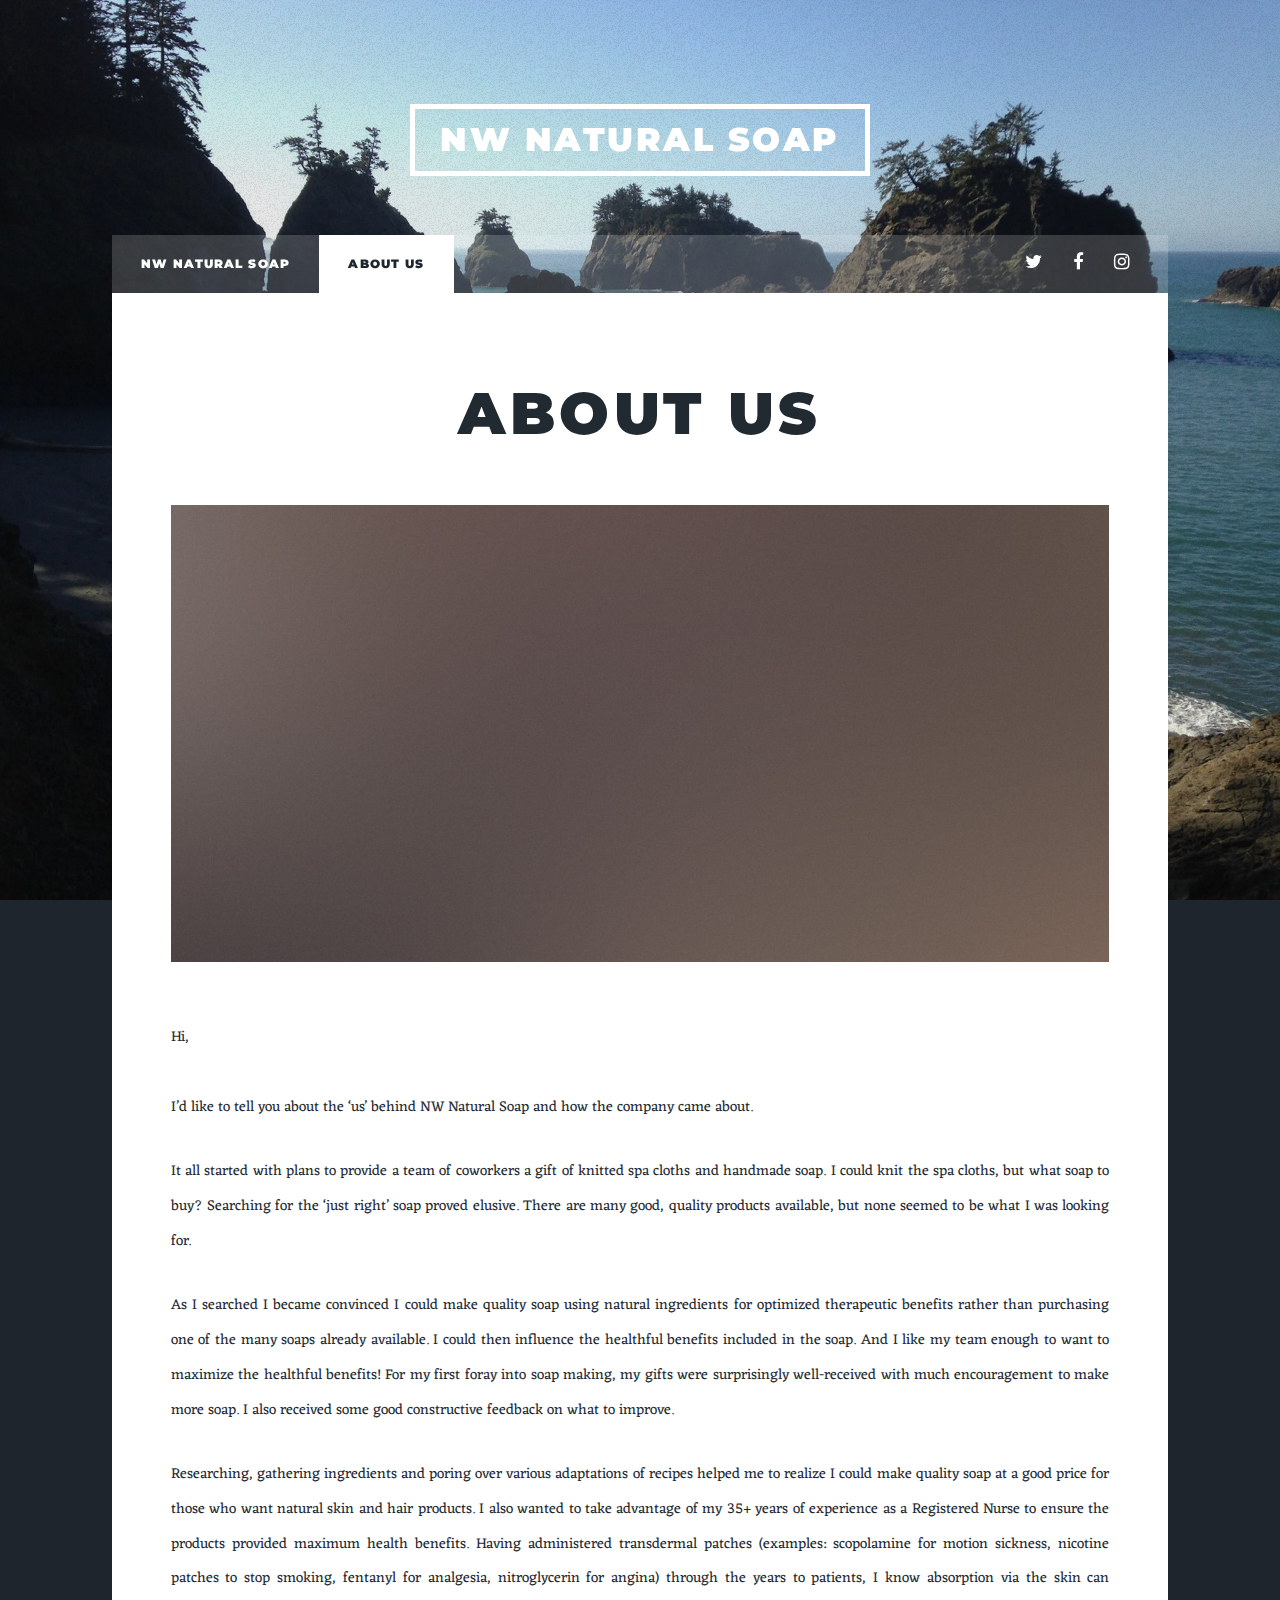
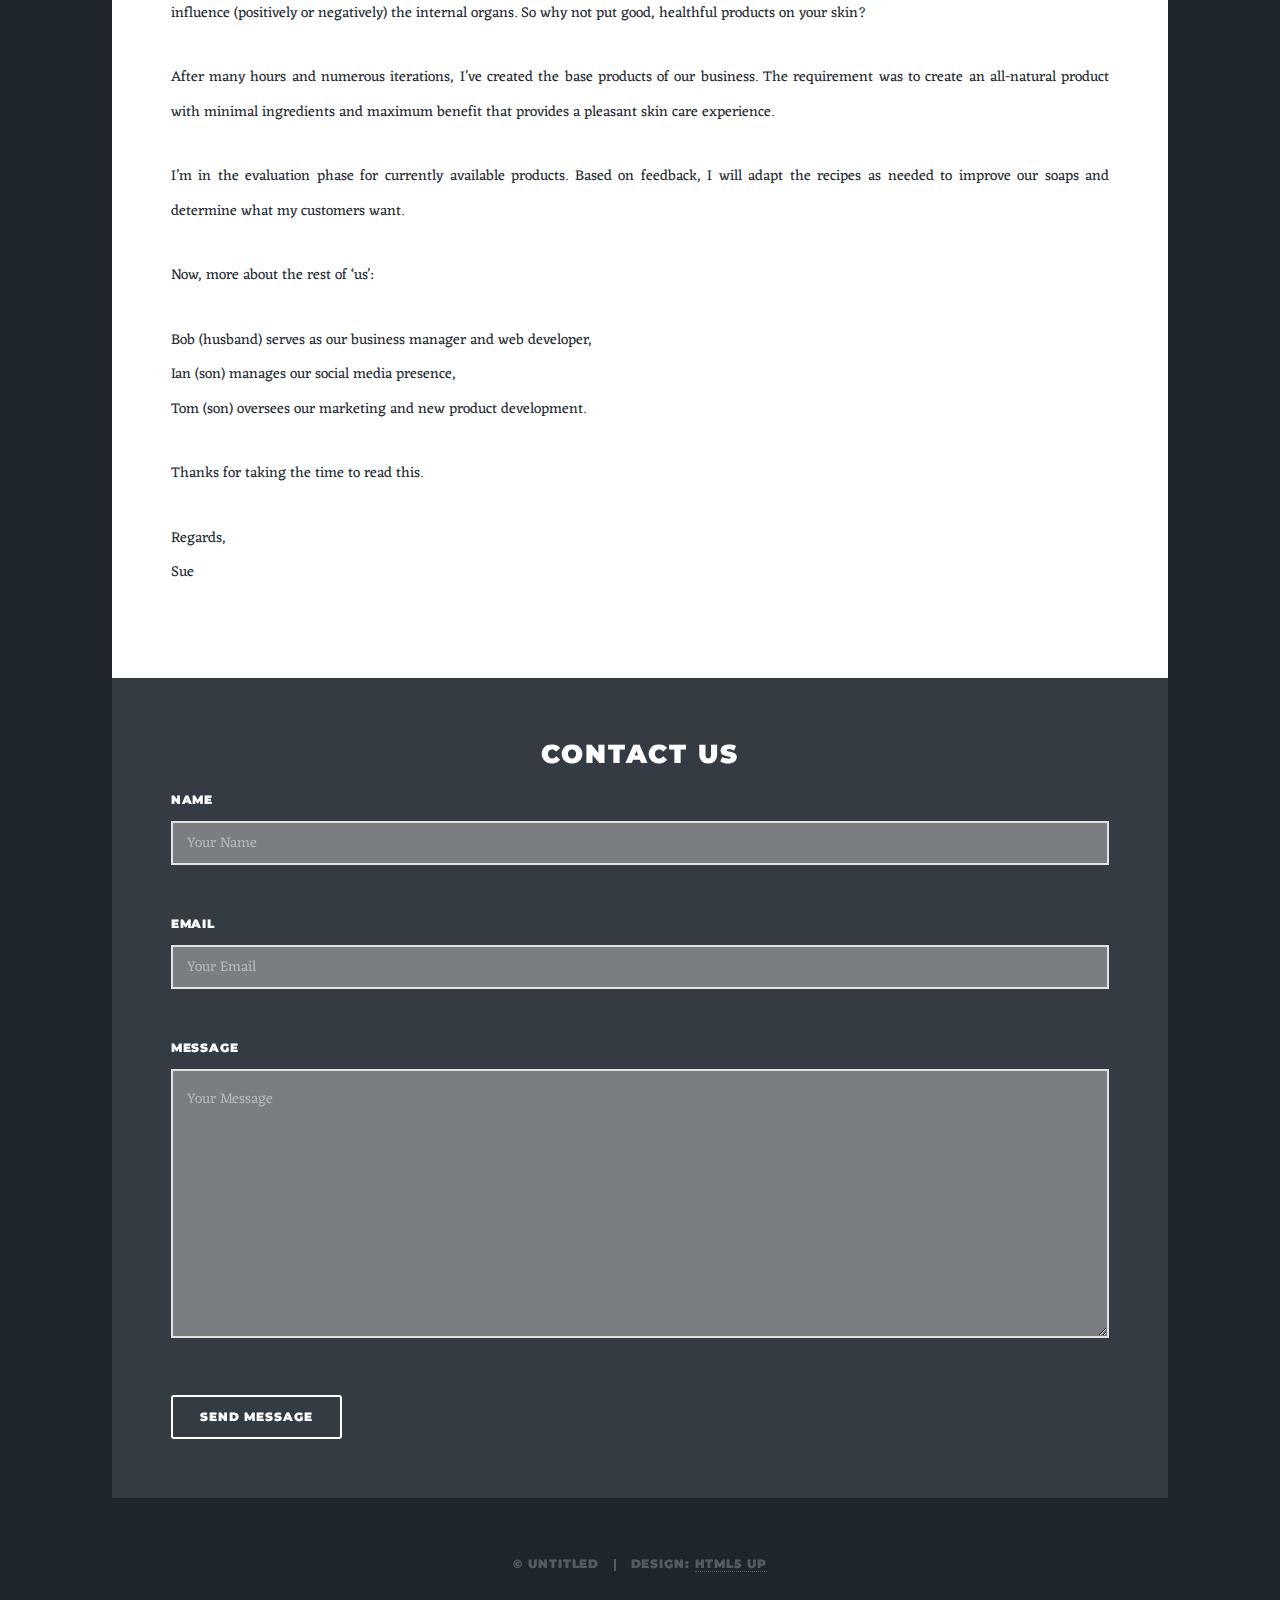
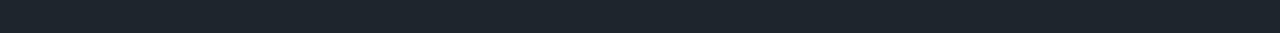
==== aboutUs.html @ 05a338fe "Fonts and info added" ====
<!DOCTYPE HTML>
<html>
	<head>
		<title>About Us</title>
		<meta charset="utf-8" />
		<meta name="viewport" content="width=device-width, initial-scale=1, user-scalable=no" />
    <link rel="stylesheet" href="assets/css/main.css" />
    <link href="https://fonts.googleapis.com/css?family=Eczar|Montserrat:500" rel="stylesheet">    
		<noscript><link rel="stylesheet" href="assets/css/noscript.css" /></noscript>
	</head>
	<body class="is-loading">

		<!-- Wrapper -->
    <div id="wrapper">

      <!-- Header -->
      <header id="header">
        <a href="index.html" class="logo">NW Natural Soap</a>
      </header>

      <!-- Nav -->
      <nav id="nav">
        <ul class="links">
          <li><a href="index.html">NW Natural Soap</a></li>
          <li class="active"><a href="aboutUs.html">About Us</a></li>
          <!-- <li><a href="elements.html">Elements Reference</a></li> -->
        </ul>
        <ul class="icons">
          <li><a href="#" class="icon fa-twitter"><span class="label">Twitter</span></a></li>
          <li><a href="#" class="icon fa-facebook"><span class="label">Facebook</span></a></li>
          <li><a href="#" class="icon fa-instagram"><span class="label">Instagram</span></a></li>
        </ul>
      </nav>

      <!-- Main -->
      <div id="main">

        <!-- Post -->
        <section class="post">
          <header class="major">
            <h1>About Us</h1>
          </header>
          <div class="image main"><img src="images/pic01.jpg" alt="" /></div>
          <p>Hi, <br><br> I’d like to tell you about the ‘us’ behind NW Natural Soap and how the company came about.</p>
          <p>It all started with plans to provide a team of coworkers a gift of knitted spa cloths and handmade soap.  I could knit the spa cloths, but what soap to buy?  Searching for the ‘just right’ soap proved elusive.  There are many good, quality products available, but none seemed to be what I was looking for.</p>
          <p>As I searched I became convinced I could make quality soap using natural ingredients for optimized therapeutic benefits rather than purchasing one of the many soaps already available.  I could then influence the healthful benefits included in the soap.  And I like my team enough to want to maximize the healthful benefits!  For my first foray into soap making, my gifts were surprisingly well-received with much encouragement to make more soap.  I also received some good constructive feedback on what to improve.</p>
          <p>Researching, gathering ingredients and poring over various adaptations of recipes helped me to realize I could make quality soap at a good price for those who want natural skin and hair products.  I also wanted to take advantage of my 35+ years of experience as a Registered Nurse to ensure the products provided maximum health benefits.  Having administered transdermal patches (examples:  scopolamine for motion sickness, nicotine patches to stop smoking, fentanyl for analgesia, nitroglycerin for angina) through the years to patients, I know absorption via the skin can influence (positively or negatively) the internal organs.  So why not put good, healthful products on your skin?</p>
          <p>After many hours and numerous iterations, I’ve created the base products of our business.  The requirement was to create an all-natural product with minimal ingredients and maximum benefit that provides a pleasant skin care experience.</p>
          <p>I’m in the evaluation phase for currently available products.  Based on feedback, I will adapt the recipes as needed to improve our soaps and determine what my customers want.</p>
          <p>Now, more about the rest of ‘us’:</p>
          <p>Bob (husband) serves as our business manager and web developer, <br> Ian (son) manages our social media presence, <br> Tom (son) oversees our marketing and new product development.</P>
          <p>Thanks for taking the time to read this.</p>
          <p>Regards,<br>Sue</p>
        </section>
      </div>

      <!-- Footer -->
      <footer id="footer">
        <section>
          <h2>Contact Us</h2>
          <form "https://formspree.io/thomasmcclellan87@gmail.com" method="POST">
            <div class="field form-group">
              <label for="name">Name</label>
              <input type="text" class="form-control" placeholder="Your Name" id="name" required="" data-validation-required-message="Please enter your name" name="name"> 
              <p class="help-block text-danger"></p>
            </div>
            <div class="field form-group">
              <label for="email">Email</label>
              <input type="email" class="form-control" placeholder="Your Email" id="email" required="" data-validation-required-message="Please enter your email" name="_replyto"> 
              <p class="help-block text-danger"></p>
            </div>
            <div class="field form-group">
              <label for="message">Message</label>
              <textarea class="form-control" rows="7" placeholder="Your Message" id="message" required="" data-validation-required-message="Please leave a message" name="message"></textarea>
              <p class="help-block text-danger"></p>
            </div>
            <div class="text-center actions">
              <div id="success"></div>
              <button id="sendMessageButton" class="btn btn-primary" type="submit">
                Send Message
              </button>
            </div>
          </form>
        </section>
      </footer>

      <!-- Copyright -->
      <div id="copyright">
        <ul><li>&copy; Untitled</li><li>Design: <a href="https://html5up.net">HTML5 UP</a></li></ul>
      </div>
    </div>

    <!-- Scripts -->
    <script src="assets/js/jquery.min.js"></script>
    <script src="assets/js/jquery.scrollex.min.js"></script>
    <script src="assets/js/jquery.scrolly.min.js"></script>
    <script src="assets/js/skel.min.js"></script>
    <script src="assets/js/util.js"></script>
    <script src="assets/js/main.js"></script>

	</body>
</html>
---- assets/css/main.css ----
@import url(font-awesome.min.css);
@import url("https://fonts.googleapis.com/css?family=Merriweather:300,700,300italic,700italic|Source+Sans+Pro:900");

/*
	Massively by HTML5 UP
	html5up.net | @ajlkn
	Free for personal and commercial use under the CCA 3.0 license (html5up.net/license)
*/

/* Reset */

	html, body, div, span, applet, object, iframe, h1, h2, h3, h4, h5, h6, p, blockquote, pre, a, abbr, acronym, address, big, cite, code, del, dfn, em, img, ins, kbd, q, s, samp, small, strike, strong, sub, sup, tt, var, b, u, i, center, dl, dt, dd, ol, ul, li, fieldset, form, label, legend, table, caption, tbody, tfoot, thead, tr, th, td, article, aside, canvas, details, embed, figure, figcaption, footer, header, hgroup, menu, nav, output, ruby, section, summary, time, mark, audio, video {
		margin: 0;
		padding: 0;
		border: 0;
		font-size: 100%;
		font: inherit;
		vertical-align: baseline;
	}

	article, aside, details, figcaption, figure, footer, header, hgroup, menu, nav, section {
		display: block;
	}

	body {
		line-height: 1;
	}

	ol, ul {
		list-style: none;
	}

	blockquote, q {
		quotes: none;
	}

	blockquote:before, blockquote:after, q:before, q:after {
		content: '';
		content: none;
	}

	table {
		border-collapse: collapse;
		border-spacing: 0;
	}

	body {
		-webkit-text-size-adjust: none;
	}

/* Box Model */

	*, *:before, *:after {
		-moz-box-sizing: border-box;
		-webkit-box-sizing: border-box;
		box-sizing: border-box;
	}

/* Grid */

	.row {
		border-bottom: solid 1px transparent;
		-moz-box-sizing: border-box;
		-webkit-box-sizing: border-box;
		box-sizing: border-box;
	}

	.row > * {
		float: left;
		-moz-box-sizing: border-box;
		-webkit-box-sizing: border-box;
		box-sizing: border-box;
	}

	.row:after, .row:before {
		content: '';
		display: block;
		clear: both;
		height: 0;
	}

	.row.uniform > * > :first-child {
		margin-top: 0;
	}

	.row.uniform > * > :last-child {
		margin-bottom: 0;
	}

	.row.\30 \25 > * {
		padding: 0 0 0 0rem;
	}

	.row.\30 \25 {
		margin: 0 0 -1px 0rem;
	}

	.row.uniform.\30 \25 > * {
		padding: 0rem 0 0 0rem;
	}

	.row.uniform.\30 \25 {
		margin: 0rem 0 -1px 0rem;
	}

	.row > * {
		padding: 0 0 0 1.5rem;
	}

	.row {
		margin: 0 0 -1px -1.5rem;
	}

	.row.uniform > * {
		padding: 1.5rem 0 0 1.5rem;
	}

	.row.uniform {
		margin: -1.5rem 0 -1px -1.5rem;
	}

	.row.\32 00\25 > * {
		padding: 0 0 0 3rem;
	}

	.row.\32 00\25 {
		margin: 0 0 -1px -3rem;
	}

	.row.uniform.\32 00\25 > * {
		padding: 3rem 0 0 3rem;
	}

	.row.uniform.\32 00\25 {
		margin: -3rem 0 -1px -3rem;
	}

	.row.\31 50\25 > * {
		padding: 0 0 0 2.25rem;
	}

	.row.\31 50\25 {
		margin: 0 0 -1px -2.25rem;
	}

	.row.uniform.\31 50\25 > * {
		padding: 2.25rem 0 0 2.25rem;
	}

	.row.uniform.\31 50\25 {
		margin: -2.25rem 0 -1px -2.25rem;
	}

	.row.\35 0\25 > * {
		padding: 0 0 0 0.75rem;
	}

	.row.\35 0\25 {
		margin: 0 0 -1px -0.75rem;
	}

	.row.uniform.\35 0\25 > * {
		padding: 0.75rem 0 0 0.75rem;
	}

	.row.uniform.\35 0\25 {
		margin: -0.75rem 0 -1px -0.75rem;
	}

	.row.\32 5\25 > * {
		padding: 0 0 0 0.375rem;
	}

	.row.\32 5\25 {
		margin: 0 0 -1px -0.375rem;
	}

	.row.uniform.\32 5\25 > * {
		padding: 0.375rem 0 0 0.375rem;
	}

	.row.uniform.\32 5\25 {
		margin: -0.375rem 0 -1px -0.375rem;
	}

	.\31 2u, .\31 2u\24 {
		width: 100%;
		clear: none;
		margin-left: 0;
	}

	.\31 1u, .\31 1u\24 {
		width: 91.6666666667%;
		clear: none;
		margin-left: 0;
	}

	.\31 0u, .\31 0u\24 {
		width: 83.3333333333%;
		clear: none;
		margin-left: 0;
	}

	.\39 u, .\39 u\24 {
		width: 75%;
		clear: none;
		margin-left: 0;
	}

	.\38 u, .\38 u\24 {
		width: 66.6666666667%;
		clear: none;
		margin-left: 0;
	}

	.\37 u, .\37 u\24 {
		width: 58.3333333333%;
		clear: none;
		margin-left: 0;
	}

	.\36 u, .\36 u\24 {
		width: 50%;
		clear: none;
		margin-left: 0;
	}

	.\35 u, .\35 u\24 {
		width: 41.6666666667%;
		clear: none;
		margin-left: 0;
	}

	.\34 u, .\34 u\24 {
		width: 33.3333333333%;
		clear: none;
		margin-left: 0;
	}

	.\33 u, .\33 u\24 {
		width: 25%;
		clear: none;
		margin-left: 0;
	}

	.\32 u, .\32 u\24 {
		width: 16.6666666667%;
		clear: none;
		margin-left: 0;
	}

	.\31 u, .\31 u\24 {
		width: 8.3333333333%;
		clear: none;
		margin-left: 0;
	}

	.\31 2u\24 + *,
	.\31 1u\24 + *,
	.\31 0u\24 + *,
	.\39 u\24 + *,
	.\38 u\24 + *,
	.\37 u\24 + *,
	.\36 u\24 + *,
	.\35 u\24 + *,
	.\34 u\24 + *,
	.\33 u\24 + *,
	.\32 u\24 + *,
	.\31 u\24 + * {
		clear: left;
	}

	.\-11u {
		margin-left: 91.66667%;
	}

	.\-10u {
		margin-left: 83.33333%;
	}

	.\-9u {
		margin-left: 75%;
	}

	.\-8u {
		margin-left: 66.66667%;
	}

	.\-7u {
		margin-left: 58.33333%;
	}

	.\-6u {
		margin-left: 50%;
	}

	.\-5u {
		margin-left: 41.66667%;
	}

	.\-4u {
		margin-left: 33.33333%;
	}

	.\-3u {
		margin-left: 25%;
	}

	.\-2u {
		margin-left: 16.66667%;
	}

	.\-1u {
		margin-left: 8.33333%;
	}

	@media screen and (max-width: 1680px) {

		.row > * {
			padding: 0 0 0 1.5rem;
		}

		.row {
			margin: 0 0 -1px -1.5rem;
		}

		.row.uniform > * {
			padding: 1.5rem 0 0 1.5rem;
		}

		.row.uniform {
			margin: -1.5rem 0 -1px -1.5rem;
		}

		.row.\32 00\25 > * {
			padding: 0 0 0 3rem;
		}

		.row.\32 00\25 {
			margin: 0 0 -1px -3rem;
		}

		.row.uniform.\32 00\25 > * {
			padding: 3rem 0 0 3rem;
		}

		.row.uniform.\32 00\25 {
			margin: -3rem 0 -1px -3rem;
		}

		.row.\31 50\25 > * {
			padding: 0 0 0 2.25rem;
		}

		.row.\31 50\25 {
			margin: 0 0 -1px -2.25rem;
		}

		.row.uniform.\31 50\25 > * {
			padding: 2.25rem 0 0 2.25rem;
		}

		.row.uniform.\31 50\25 {
			margin: -2.25rem 0 -1px -2.25rem;
		}

		.row.\35 0\25 > * {
			padding: 0 0 0 0.75rem;
		}

		.row.\35 0\25 {
			margin: 0 0 -1px -0.75rem;
		}

		.row.uniform.\35 0\25 > * {
			padding: 0.75rem 0 0 0.75rem;
		}

		.row.uniform.\35 0\25 {
			margin: -0.75rem 0 -1px -0.75rem;
		}

		.row.\32 5\25 > * {
			padding: 0 0 0 0.375rem;
		}

		.row.\32 5\25 {
			margin: 0 0 -1px -0.375rem;
		}

		.row.uniform.\32 5\25 > * {
			padding: 0.375rem 0 0 0.375rem;
		}

		.row.uniform.\32 5\25 {
			margin: -0.375rem 0 -1px -0.375rem;
		}

		.\31 2u\28xlarge\29, .\31 2u\24\28xlarge\29 {
			width: 100%;
			clear: none;
			margin-left: 0;
		}

		.\31 1u\28xlarge\29, .\31 1u\24\28xlarge\29 {
			width: 91.6666666667%;
			clear: none;
			margin-left: 0;
		}

		.\31 0u\28xlarge\29, .\31 0u\24\28xlarge\29 {
			width: 83.3333333333%;
			clear: none;
			margin-left: 0;
		}

		.\39 u\28xlarge\29, .\39 u\24\28xlarge\29 {
			width: 75%;
			clear: none;
			margin-left: 0;
		}

		.\38 u\28xlarge\29, .\38 u\24\28xlarge\29 {
			width: 66.6666666667%;
			clear: none;
			margin-left: 0;
		}

		.\37 u\28xlarge\29, .\37 u\24\28xlarge\29 {
			width: 58.3333333333%;
			clear: none;
			margin-left: 0;
		}

		.\36 u\28xlarge\29, .\36 u\24\28xlarge\29 {
			width: 50%;
			clear: none;
			margin-left: 0;
		}

		.\35 u\28xlarge\29, .\35 u\24\28xlarge\29 {
			width: 41.6666666667%;
			clear: none;
			margin-left: 0;
		}

		.\34 u\28xlarge\29, .\34 u\24\28xlarge\29 {
			width: 33.3333333333%;
			clear: none;
			margin-left: 0;
		}

		.\33 u\28xlarge\29, .\33 u\24\28xlarge\29 {
			width: 25%;
			clear: none;
			margin-left: 0;
		}

		.\32 u\28xlarge\29, .\32 u\24\28xlarge\29 {
			width: 16.6666666667%;
			clear: none;
			margin-left: 0;
		}

		.\31 u\28xlarge\29, .\31 u\24\28xlarge\29 {
			width: 8.3333333333%;
			clear: none;
			margin-left: 0;
		}

		.\31 2u\24\28xlarge\29 + *,
		.\31 1u\24\28xlarge\29 + *,
		.\31 0u\24\28xlarge\29 + *,
		.\39 u\24\28xlarge\29 + *,
		.\38 u\24\28xlarge\29 + *,
		.\37 u\24\28xlarge\29 + *,
		.\36 u\24\28xlarge\29 + *,
		.\35 u\24\28xlarge\29 + *,
		.\34 u\24\28xlarge\29 + *,
		.\33 u\24\28xlarge\29 + *,
		.\32 u\24\28xlarge\29 + *,
		.\31 u\24\28xlarge\29 + * {
			clear: left;
		}

		.\-11u\28xlarge\29 {
			margin-left: 91.66667%;
		}

		.\-10u\28xlarge\29 {
			margin-left: 83.33333%;
		}

		.\-9u\28xlarge\29 {
			margin-left: 75%;
		}

		.\-8u\28xlarge\29 {
			margin-left: 66.66667%;
		}

		.\-7u\28xlarge\29 {
			margin-left: 58.33333%;
		}

		.\-6u\28xlarge\29 {
			margin-left: 50%;
		}

		.\-5u\28xlarge\29 {
			margin-left: 41.66667%;
		}

		.\-4u\28xlarge\29 {
			margin-left: 33.33333%;
		}

		.\-3u\28xlarge\29 {
			margin-left: 25%;
		}

		.\-2u\28xlarge\29 {
			margin-left: 16.66667%;
		}

		.\-1u\28xlarge\29 {
			margin-left: 8.33333%;
		}

	}

	@media screen and (max-width: 1280px) {

		.row > * {
			padding: 0 0 0 1.5rem;
		}

		.row {
			margin: 0 0 -1px -1.5rem;
		}

		.row.uniform > * {
			padding: 1.5rem 0 0 1.5rem;
		}

		.row.uniform {
			margin: -1.5rem 0 -1px -1.5rem;
		}

		.row.\32 00\25 > * {
			padding: 0 0 0 3rem;
		}

		.row.\32 00\25 {
			margin: 0 0 -1px -3rem;
		}

		.row.uniform.\32 00\25 > * {
			padding: 3rem 0 0 3rem;
		}

		.row.uniform.\32 00\25 {
			margin: -3rem 0 -1px -3rem;
		}

		.row.\31 50\25 > * {
			padding: 0 0 0 2.25rem;
		}

		.row.\31 50\25 {
			margin: 0 0 -1px -2.25rem;
		}

		.row.uniform.\31 50\25 > * {
			padding: 2.25rem 0 0 2.25rem;
		}

		.row.uniform.\31 50\25 {
			margin: -2.25rem 0 -1px -2.25rem;
		}

		.row.\35 0\25 > * {
			padding: 0 0 0 0.75rem;
		}

		.row.\35 0\25 {
			margin: 0 0 -1px -0.75rem;
		}

		.row.uniform.\35 0\25 > * {
			padding: 0.75rem 0 0 0.75rem;
		}

		.row.uniform.\35 0\25 {
			margin: -0.75rem 0 -1px -0.75rem;
		}

		.row.\32 5\25 > * {
			padding: 0 0 0 0.375rem;
		}

		.row.\32 5\25 {
			margin: 0 0 -1px -0.375rem;
		}

		.row.uniform.\32 5\25 > * {
			padding: 0.375rem 0 0 0.375rem;
		}

		.row.uniform.\32 5\25 {
			margin: -0.375rem 0 -1px -0.375rem;
		}

		.\31 2u\28large\29, .\31 2u\24\28large\29 {
			width: 100%;
			clear: none;
			margin-left: 0;
		}

		.\31 1u\28large\29, .\31 1u\24\28large\29 {
			width: 91.6666666667%;
			clear: none;
			margin-left: 0;
		}

		.\31 0u\28large\29, .\31 0u\24\28large\29 {
			width: 83.3333333333%;
			clear: none;
			margin-left: 0;
		}

		.\39 u\28large\29, .\39 u\24\28large\29 {
			width: 75%;
			clear: none;
			margin-left: 0;
		}

		.\38 u\28large\29, .\38 u\24\28large\29 {
			width: 66.6666666667%;
			clear: none;
			margin-left: 0;
		}

		.\37 u\28large\29, .\37 u\24\28large\29 {
			width: 58.3333333333%;
			clear: none;
			margin-left: 0;
		}

		.\36 u\28large\29, .\36 u\24\28large\29 {
			width: 50%;
			clear: none;
			margin-left: 0;
		}

		.\35 u\28large\29, .\35 u\24\28large\29 {
			width: 41.6666666667%;
			clear: none;
			margin-left: 0;
		}

		.\34 u\28large\29, .\34 u\24\28large\29 {
			width: 33.3333333333%;
			clear: none;
			margin-left: 0;
		}

		.\33 u\28large\29, .\33 u\24\28large\29 {
			width: 25%;
			clear: none;
			margin-left: 0;
		}

		.\32 u\28large\29, .\32 u\24\28large\29 {
			width: 16.6666666667%;
			clear: none;
			margin-left: 0;
		}

		.\31 u\28large\29, .\31 u\24\28large\29 {
			width: 8.3333333333%;
			clear: none;
			margin-left: 0;
		}

		.\31 2u\24\28large\29 + *,
		.\31 1u\24\28large\29 + *,
		.\31 0u\24\28large\29 + *,
		.\39 u\24\28large\29 + *,
		.\38 u\24\28large\29 + *,
		.\37 u\24\28large\29 + *,
		.\36 u\24\28large\29 + *,
		.\35 u\24\28large\29 + *,
		.\34 u\24\28large\29 + *,
		.\33 u\24\28large\29 + *,
		.\32 u\24\28large\29 + *,
		.\31 u\24\28large\29 + * {
			clear: left;
		}

		.\-11u\28large\29 {
			margin-left: 91.66667%;
		}

		.\-10u\28large\29 {
			margin-left: 83.33333%;
		}

		.\-9u\28large\29 {
			margin-left: 75%;
		}

		.\-8u\28large\29 {
			margin-left: 66.66667%;
		}

		.\-7u\28large\29 {
			margin-left: 58.33333%;
		}

		.\-6u\28large\29 {
			margin-left: 50%;
		}

		.\-5u\28large\29 {
			margin-left: 41.66667%;
		}

		.\-4u\28large\29 {
			margin-left: 33.33333%;
		}

		.\-3u\28large\29 {
			margin-left: 25%;
		}

		.\-2u\28large\29 {
			margin-left: 16.66667%;
		}

		.\-1u\28large\29 {
			margin-left: 8.33333%;
		}

	}

	@media screen and (max-width: 980px) {

		.row > * {
			padding: 0 0 0 1.5rem;
		}

		.row {
			margin: 0 0 -1px -1.5rem;
		}

		.row.uniform > * {
			padding: 1.5rem 0 0 1.5rem;
		}

		.row.uniform {
			margin: -1.5rem 0 -1px -1.5rem;
		}

		.row.\32 00\25 > * {
			padding: 0 0 0 3rem;
		}

		.row.\32 00\25 {
			margin: 0 0 -1px -3rem;
		}

		.row.uniform.\32 00\25 > * {
			padding: 3rem 0 0 3rem;
		}

		.row.uniform.\32 00\25 {
			margin: -3rem 0 -1px -3rem;
		}

		.row.\31 50\25 > * {
			padding: 0 0 0 2.25rem;
		}

		.row.\31 50\25 {
			margin: 0 0 -1px -2.25rem;
		}

		.row.uniform.\31 50\25 > * {
			padding: 2.25rem 0 0 2.25rem;
		}

		.row.uniform.\31 50\25 {
			margin: -2.25rem 0 -1px -2.25rem;
		}

		.row.\35 0\25 > * {
			padding: 0 0 0 0.75rem;
		}

		.row.\35 0\25 {
			margin: 0 0 -1px -0.75rem;
		}

		.row.uniform.\35 0\25 > * {
			padding: 0.75rem 0 0 0.75rem;
		}

		.row.uniform.\35 0\25 {
			margin: -0.75rem 0 -1px -0.75rem;
		}

		.row.\32 5\25 > * {
			padding: 0 0 0 0.375rem;
		}

		.row.\32 5\25 {
			margin: 0 0 -1px -0.375rem;
		}

		.row.uniform.\32 5\25 > * {
			padding: 0.375rem 0 0 0.375rem;
		}

		.row.uniform.\32 5\25 {
			margin: -0.375rem 0 -1px -0.375rem;
		}

		.\31 2u\28medium\29, .\31 2u\24\28medium\29 {
			width: 100%;
			clear: none;
			margin-left: 0;
		}

		.\31 1u\28medium\29, .\31 1u\24\28medium\29 {
			width: 91.6666666667%;
			clear: none;
			margin-left: 0;
		}

		.\31 0u\28medium\29, .\31 0u\24\28medium\29 {
			width: 83.3333333333%;
			clear: none;
			margin-left: 0;
		}

		.\39 u\28medium\29, .\39 u\24\28medium\29 {
			width: 75%;
			clear: none;
			margin-left: 0;
		}

		.\38 u\28medium\29, .\38 u\24\28medium\29 {
			width: 66.6666666667%;
			clear: none;
			margin-left: 0;
		}

		.\37 u\28medium\29, .\37 u\24\28medium\29 {
			width: 58.3333333333%;
			clear: none;
			margin-left: 0;
		}

		.\36 u\28medium\29, .\36 u\24\28medium\29 {
			width: 50%;
			clear: none;
			margin-left: 0;
		}

		.\35 u\28medium\29, .\35 u\24\28medium\29 {
			width: 41.6666666667%;
			clear: none;
			margin-left: 0;
		}

		.\34 u\28medium\29, .\34 u\24\28medium\29 {
			width: 33.3333333333%;
			clear: none;
			margin-left: 0;
		}

		.\33 u\28medium\29, .\33 u\24\28medium\29 {
			width: 25%;
			clear: none;
			margin-left: 0;
		}

		.\32 u\28medium\29, .\32 u\24\28medium\29 {
			width: 16.6666666667%;
			clear: none;
			margin-left: 0;
		}

		.\31 u\28medium\29, .\31 u\24\28medium\29 {
			width: 8.3333333333%;
			clear: none;
			margin-left: 0;
		}

		.\31 2u\24\28medium\29 + *,
		.\31 1u\24\28medium\29 + *,
		.\31 0u\24\28medium\29 + *,
		.\39 u\24\28medium\29 + *,
		.\38 u\24\28medium\29 + *,
		.\37 u\24\28medium\29 + *,
		.\36 u\24\28medium\29 + *,
		.\35 u\24\28medium\29 + *,
		.\34 u\24\28medium\29 + *,
		.\33 u\24\28medium\29 + *,
		.\32 u\24\28medium\29 + *,
		.\31 u\24\28medium\29 + * {
			clear: left;
		}

		.\-11u\28medium\29 {
			margin-left: 91.66667%;
		}

		.\-10u\28medium\29 {
			margin-left: 83.33333%;
		}

		.\-9u\28medium\29 {
			margin-left: 75%;
		}

		.\-8u\28medium\29 {
			margin-left: 66.66667%;
		}

		.\-7u\28medium\29 {
			margin-left: 58.33333%;
		}

		.\-6u\28medium\29 {
			margin-left: 50%;
		}

		.\-5u\28medium\29 {
			margin-left: 41.66667%;
		}

		.\-4u\28medium\29 {
			margin-left: 33.33333%;
		}

		.\-3u\28medium\29 {
			margin-left: 25%;
		}

		.\-2u\28medium\29 {
			margin-left: 16.66667%;
		}

		.\-1u\28medium\29 {
			margin-left: 8.33333%;
		}

	}

	@media screen and (max-width: 736px) {

		.row > * {
			padding: 0 0 0 1.5rem;
		}

		.row {
			margin: 0 0 -1px -1.5rem;
		}

		.row.uniform > * {
			padding: 1.5rem 0 0 1.5rem;
		}

		.row.uniform {
			margin: -1.5rem 0 -1px -1.5rem;
		}

		.row.\32 00\25 > * {
			padding: 0 0 0 3rem;
		}

		.row.\32 00\25 {
			margin: 0 0 -1px -3rem;
		}

		.row.uniform.\32 00\25 > * {
			padding: 3rem 0 0 3rem;
		}

		.row.uniform.\32 00\25 {
			margin: -3rem 0 -1px -3rem;
		}

		.row.\31 50\25 > * {
			padding: 0 0 0 2.25rem;
		}

		.row.\31 50\25 {
			margin: 0 0 -1px -2.25rem;
		}

		.row.uniform.\31 50\25 > * {
			padding: 2.25rem 0 0 2.25rem;
		}

		.row.uniform.\31 50\25 {
			margin: -2.25rem 0 -1px -2.25rem;
		}

		.row.\35 0\25 > * {
			padding: 0 0 0 0.75rem;
		}

		.row.\35 0\25 {
			margin: 0 0 -1px -0.75rem;
		}

		.row.uniform.\35 0\25 > * {
			padding: 0.75rem 0 0 0.75rem;
		}

		.row.uniform.\35 0\25 {
			margin: -0.75rem 0 -1px -0.75rem;
		}

		.row.\32 5\25 > * {
			padding: 0 0 0 0.375rem;
		}

		.row.\32 5\25 {
			margin: 0 0 -1px -0.375rem;
		}

		.row.uniform.\32 5\25 > * {
			padding: 0.375rem 0 0 0.375rem;
		}

		.row.uniform.\32 5\25 {
			margin: -0.375rem 0 -1px -0.375rem;
		}

		.\31 2u\28small\29, .\31 2u\24\28small\29 {
			width: 100%;
			clear: none;
			margin-left: 0;
		}

		.\31 1u\28small\29, .\31 1u\24\28small\29 {
			width: 91.6666666667%;
			clear: none;
			margin-left: 0;
		}

		.\31 0u\28small\29, .\31 0u\24\28small\29 {
			width: 83.3333333333%;
			clear: none;
			margin-left: 0;
		}

		.\39 u\28small\29, .\39 u\24\28small\29 {
			width: 75%;
			clear: none;
			margin-left: 0;
		}

		.\38 u\28small\29, .\38 u\24\28small\29 {
			width: 66.6666666667%;
			clear: none;
			margin-left: 0;
		}

		.\37 u\28small\29, .\37 u\24\28small\29 {
			width: 58.3333333333%;
			clear: none;
			margin-left: 0;
		}

		.\36 u\28small\29, .\36 u\24\28small\29 {
			width: 50%;
			clear: none;
			margin-left: 0;
		}

		.\35 u\28small\29, .\35 u\24\28small\29 {
			width: 41.6666666667%;
			clear: none;
			margin-left: 0;
		}

		.\34 u\28small\29, .\34 u\24\28small\29 {
			width: 33.3333333333%;
			clear: none;
			margin-left: 0;
		}

		.\33 u\28small\29, .\33 u\24\28small\29 {
			width: 25%;
			clear: none;
			margin-left: 0;
		}

		.\32 u\28small\29, .\32 u\24\28small\29 {
			width: 16.6666666667%;
			clear: none;
			margin-left: 0;
		}

		.\31 u\28small\29, .\31 u\24\28small\29 {
			width: 8.3333333333%;
			clear: none;
			margin-left: 0;
		}

		.\31 2u\24\28small\29 + *,
		.\31 1u\24\28small\29 + *,
		.\31 0u\24\28small\29 + *,
		.\39 u\24\28small\29 + *,
		.\38 u\24\28small\29 + *,
		.\37 u\24\28small\29 + *,
		.\36 u\24\28small\29 + *,
		.\35 u\24\28small\29 + *,
		.\34 u\24\28small\29 + *,
		.\33 u\24\28small\29 + *,
		.\32 u\24\28small\29 + *,
		.\31 u\24\28small\29 + * {
			clear: left;
		}

		.\-11u\28small\29 {
			margin-left: 91.66667%;
		}

		.\-10u\28small\29 {
			margin-left: 83.33333%;
		}

		.\-9u\28small\29 {
			margin-left: 75%;
		}

		.\-8u\28small\29 {
			margin-left: 66.66667%;
		}

		.\-7u\28small\29 {
			margin-left: 58.33333%;
		}

		.\-6u\28small\29 {
			margin-left: 50%;
		}

		.\-5u\28small\29 {
			margin-left: 41.66667%;
		}

		.\-4u\28small\29 {
			margin-left: 33.33333%;
		}

		.\-3u\28small\29 {
			margin-left: 25%;
		}

		.\-2u\28small\29 {
			margin-left: 16.66667%;
		}

		.\-1u\28small\29 {
			margin-left: 8.33333%;
		}

	}

	@media screen and (max-width: 480px) {

		.row > * {
			padding: 0 0 0 1.5rem;
		}

		.row {
			margin: 0 0 -1px -1.5rem;
		}

		.row.uniform > * {
			padding: 1.5rem 0 0 1.5rem;
		}

		.row.uniform {
			margin: -1.5rem 0 -1px -1.5rem;
		}

		.row.\32 00\25 > * {
			padding: 0 0 0 3rem;
		}

		.row.\32 00\25 {
			margin: 0 0 -1px -3rem;
		}

		.row.uniform.\32 00\25 > * {
			padding: 3rem 0 0 3rem;
		}

		.row.uniform.\32 00\25 {
			margin: -3rem 0 -1px -3rem;
		}

		.row.\31 50\25 > * {
			padding: 0 0 0 2.25rem;
		}

		.row.\31 50\25 {
			margin: 0 0 -1px -2.25rem;
		}

		.row.uniform.\31 50\25 > * {
			padding: 2.25rem 0 0 2.25rem;
		}

		.row.uniform.\31 50\25 {
			margin: -2.25rem 0 -1px -2.25rem;
		}

		.row.\35 0\25 > * {
			padding: 0 0 0 0.75rem;
		}

		.row.\35 0\25 {
			margin: 0 0 -1px -0.75rem;
		}

		.row.uniform.\35 0\25 > * {
			padding: 0.75rem 0 0 0.75rem;
		}

		.row.uniform.\35 0\25 {
			margin: -0.75rem 0 -1px -0.75rem;
		}

		.row.\32 5\25 > * {
			padding: 0 0 0 0.375rem;
		}

		.row.\32 5\25 {
			margin: 0 0 -1px -0.375rem;
		}

		.row.uniform.\32 5\25 > * {
			padding: 0.375rem 0 0 0.375rem;
		}

		.row.uniform.\32 5\25 {
			margin: -0.375rem 0 -1px -0.375rem;
		}

		.\31 2u\28xsmall\29, .\31 2u\24\28xsmall\29 {
			width: 100%;
			clear: none;
			margin-left: 0;
		}

		.\31 1u\28xsmall\29, .\31 1u\24\28xsmall\29 {
			width: 91.6666666667%;
			clear: none;
			margin-left: 0;
		}

		.\31 0u\28xsmall\29, .\31 0u\24\28xsmall\29 {
			width: 83.3333333333%;
			clear: none;
			margin-left: 0;
		}

		.\39 u\28xsmall\29, .\39 u\24\28xsmall\29 {
			width: 75%;
			clear: none;
			margin-left: 0;
		}

		.\38 u\28xsmall\29, .\38 u\24\28xsmall\29 {
			width: 66.6666666667%;
			clear: none;
			margin-left: 0;
		}

		.\37 u\28xsmall\29, .\37 u\24\28xsmall\29 {
			width: 58.3333333333%;
			clear: none;
			margin-left: 0;
		}

		.\36 u\28xsmall\29, .\36 u\24\28xsmall\29 {
			width: 50%;
			clear: none;
			margin-left: 0;
		}

		.\35 u\28xsmall\29, .\35 u\24\28xsmall\29 {
			width: 41.6666666667%;
			clear: none;
			margin-left: 0;
		}

		.\34 u\28xsmall\29, .\34 u\24\28xsmall\29 {
			width: 33.3333333333%;
			clear: none;
			margin-left: 0;
		}

		.\33 u\28xsmall\29, .\33 u\24\28xsmall\29 {
			width: 25%;
			clear: none;
			margin-left: 0;
		}

		.\32 u\28xsmall\29, .\32 u\24\28xsmall\29 {
			width: 16.6666666667%;
			clear: none;
			margin-left: 0;
		}

		.\31 u\28xsmall\29, .\31 u\24\28xsmall\29 {
			width: 8.3333333333%;
			clear: none;
			margin-left: 0;
		}

		.\31 2u\24\28xsmall\29 + *,
		.\31 1u\24\28xsmall\29 + *,
		.\31 0u\24\28xsmall\29 + *,
		.\39 u\24\28xsmall\29 + *,
		.\38 u\24\28xsmall\29 + *,
		.\37 u\24\28xsmall\29 + *,
		.\36 u\24\28xsmall\29 + *,
		.\35 u\24\28xsmall\29 + *,
		.\34 u\24\28xsmall\29 + *,
		.\33 u\24\28xsmall\29 + *,
		.\32 u\24\28xsmall\29 + *,
		.\31 u\24\28xsmall\29 + * {
			clear: left;
		}

		.\-11u\28xsmall\29 {
			margin-left: 91.66667%;
		}

		.\-10u\28xsmall\29 {
			margin-left: 83.33333%;
		}

		.\-9u\28xsmall\29 {
			margin-left: 75%;
		}

		.\-8u\28xsmall\29 {
			margin-left: 66.66667%;
		}

		.\-7u\28xsmall\29 {
			margin-left: 58.33333%;
		}

		.\-6u\28xsmall\29 {
			margin-left: 50%;
		}

		.\-5u\28xsmall\29 {
			margin-left: 41.66667%;
		}

		.\-4u\28xsmall\29 {
			margin-left: 33.33333%;
		}

		.\-3u\28xsmall\29 {
			margin-left: 25%;
		}

		.\-2u\28xsmall\29 {
			margin-left: 16.66667%;
		}

		.\-1u\28xsmall\29 {
			margin-left: 8.33333%;
		}

	}

	@media screen and (max-width: 360px) {

		.row > * {
			padding: 0 0 0 1.5rem;
		}

		.row {
			margin: 0 0 -1px -1.5rem;
		}

		.row.uniform > * {
			padding: 1.5rem 0 0 1.5rem;
		}

		.row.uniform {
			margin: -1.5rem 0 -1px -1.5rem;
		}

		.row.\32 00\25 > * {
			padding: 0 0 0 3rem;
		}

		.row.\32 00\25 {
			margin: 0 0 -1px -3rem;
		}

		.row.uniform.\32 00\25 > * {
			padding: 3rem 0 0 3rem;
		}

		.row.uniform.\32 00\25 {
			margin: -3rem 0 -1px -3rem;
		}

		.row.\31 50\25 > * {
			padding: 0 0 0 2.25rem;
		}

		.row.\31 50\25 {
			margin: 0 0 -1px -2.25rem;
		}

		.row.uniform.\31 50\25 > * {
			padding: 2.25rem 0 0 2.25rem;
		}

		.row.uniform.\31 50\25 {
			margin: -2.25rem 0 -1px -2.25rem;
		}

		.row.\35 0\25 > * {
			padding: 0 0 0 0.75rem;
		}

		.row.\35 0\25 {
			margin: 0 0 -1px -0.75rem;
		}

		.row.uniform.\35 0\25 > * {
			padding: 0.75rem 0 0 0.75rem;
		}

		.row.uniform.\35 0\25 {
			margin: -0.75rem 0 -1px -0.75rem;
		}

		.row.\32 5\25 > * {
			padding: 0 0 0 0.375rem;
		}

		.row.\32 5\25 {
			margin: 0 0 -1px -0.375rem;
		}

		.row.uniform.\32 5\25 > * {
			padding: 0.375rem 0 0 0.375rem;
		}

		.row.uniform.\32 5\25 {
			margin: -0.375rem 0 -1px -0.375rem;
		}

		.\31 2u\28xxsmall\29, .\31 2u\24\28xxsmall\29 {
			width: 100%;
			clear: none;
			margin-left: 0;
		}

		.\31 1u\28xxsmall\29, .\31 1u\24\28xxsmall\29 {
			width: 91.6666666667%;
			clear: none;
			margin-left: 0;
		}

		.\31 0u\28xxsmall\29, .\31 0u\24\28xxsmall\29 {
			width: 83.3333333333%;
			clear: none;
			margin-left: 0;
		}

		.\39 u\28xxsmall\29, .\39 u\24\28xxsmall\29 {
			width: 75%;
			clear: none;
			margin-left: 0;
		}

		.\38 u\28xxsmall\29, .\38 u\24\28xxsmall\29 {
			width: 66.6666666667%;
			clear: none;
			margin-left: 0;
		}

		.\37 u\28xxsmall\29, .\37 u\24\28xxsmall\29 {
			width: 58.3333333333%;
			clear: none;
			margin-left: 0;
		}

		.\36 u\28xxsmall\29, .\36 u\24\28xxsmall\29 {
			width: 50%;
			clear: none;
			margin-left: 0;
		}

		.\35 u\28xxsmall\29, .\35 u\24\28xxsmall\29 {
			width: 41.6666666667%;
			clear: none;
			margin-left: 0;
		}

		.\34 u\28xxsmall\29, .\34 u\24\28xxsmall\29 {
			width: 33.3333333333%;
			clear: none;
			margin-left: 0;
		}

		.\33 u\28xxsmall\29, .\33 u\24\28xxsmall\29 {
			width: 25%;
			clear: none;
			margin-left: 0;
		}

		.\32 u\28xxsmall\29, .\32 u\24\28xxsmall\29 {
			width: 16.6666666667%;
			clear: none;
			margin-left: 0;
		}

		.\31 u\28xxsmall\29, .\31 u\24\28xxsmall\29 {
			width: 8.3333333333%;
			clear: none;
			margin-left: 0;
		}

		.\31 2u\24\28xxsmall\29 + *,
		.\31 1u\24\28xxsmall\29 + *,
		.\31 0u\24\28xxsmall\29 + *,
		.\39 u\24\28xxsmall\29 + *,
		.\38 u\24\28xxsmall\29 + *,
		.\37 u\24\28xxsmall\29 + *,
		.\36 u\24\28xxsmall\29 + *,
		.\35 u\24\28xxsmall\29 + *,
		.\34 u\24\28xxsmall\29 + *,
		.\33 u\24\28xxsmall\29 + *,
		.\32 u\24\28xxsmall\29 + *,
		.\31 u\24\28xxsmall\29 + * {
			clear: left;
		}

		.\-11u\28xxsmall\29 {
			margin-left: 91.66667%;
		}

		.\-10u\28xxsmall\29 {
			margin-left: 83.33333%;
		}

		.\-9u\28xxsmall\29 {
			margin-left: 75%;
		}

		.\-8u\28xxsmall\29 {
			margin-left: 66.66667%;
		}

		.\-7u\28xxsmall\29 {
			margin-left: 58.33333%;
		}

		.\-6u\28xxsmall\29 {
			margin-left: 50%;
		}

		.\-5u\28xxsmall\29 {
			margin-left: 41.66667%;
		}

		.\-4u\28xxsmall\29 {
			margin-left: 33.33333%;
		}

		.\-3u\28xxsmall\29 {
			margin-left: 25%;
		}

		.\-2u\28xxsmall\29 {
			margin-left: 16.66667%;
		}

		.\-1u\28xxsmall\29 {
			margin-left: 8.33333%;
		}

	}

/* Basic */

	@-ms-viewport {
		width: device-width;
	}

	body {
		-ms-overflow-style: scrollbar;
	}

	@media screen and (max-width: 480px) {

		html, body {
			min-width: 320px;
		}

	}

	body {
		background-color: #1e252d;
	}

		body.is-loading *, body.is-loading *:before, body.is-loading *:after {
			-moz-animation: none !important;
			-webkit-animation: none !important;
			-ms-animation: none !important;
			animation: none !important;
			-moz-transition: none !important;
			-webkit-transition: none !important;
			-ms-transition: none !important;
			transition: none !important;
		}

/* Type */

	html {
		font-size: 16pt;
	}

		@media screen and (max-width: 1680px) {

			html {
				font-size: 12pt;
			}

		}

		@media screen and (max-width: 1280px) {

			html {
				font-size: 11pt;
			}

		}

		@media screen and (max-width: 360px) {

			html {
				font-size: 10pt;
			}

		}

	body {
		color: #212931;
	}

	body, input, select, textarea {
		font-family: "Eczar", Georgia, serif;
		font-weight: 300;
		font-size: 1rem;
		line-height: 2.375;
	}

	a {
		-moz-transition: color 0.2s ease-in-out, background-color 0.2s ease-in-out, border-color 0.2s ease-in-out, box-shadow 0.2s ease-in-out;
		-webkit-transition: color 0.2s ease-in-out, background-color 0.2s ease-in-out, border-color 0.2s ease-in-out, box-shadow 0.2s ease-in-out;
		-ms-transition: color 0.2s ease-in-out, background-color 0.2s ease-in-out, border-color 0.2s ease-in-out, box-shadow 0.2s ease-in-out;
		transition: color 0.2s ease-in-out, background-color 0.2s ease-in-out, border-color 0.2s ease-in-out, box-shadow 0.2s ease-in-out;
		border-bottom: dotted 1px;
		text-decoration: none;
	}

		a:hover {
			border-bottom-color: transparent;
		}

	strong, b {
		font-weight: 600;
	}

	em, i {
		font-style: italic;
	}

	p {
		text-align: justify;
		margin: 0 0 2rem 0;
	}

	h1, h2, h3, h4, h5, h6 {
		font-family: "Montserrat", Helvetica, sans-serif;
		font-weight: 900;
		line-height: 1.5;
		letter-spacing: 0.075em;
		text-transform: uppercase;
		margin: 0 0 1rem 0;
	}

		h1 a, h2 a, h3 a, h4 a, h5 a, h6 a {
			border-bottom: 0;
			color: inherit;
			text-decoration: none;
		}

	h1 {
		font-size: 4rem;
		line-height: 1.1;
		margin: 0 0 2rem 0;
	}

	h2 {
		font-size: 1.75rem;
		line-height: 1.3;
		margin: 0 0 1.5rem 0;
	}

	h3 {
		font-size: 1.25rem;
		margin: 0 0 1.5rem 0;
	}

	h4 {
		font-size: 1rem;
	}

	h5 {
		font-size: 0.9rem;
	}

	h6 {
		font-size: 0.8rem;
	}

	sub {
		font-size: 0.8rem;
		position: relative;
		top: 0.5rem;
	}

	sup {
		font-size: 0.8rem;
		position: relative;
		top: -0.5rem;
	}

	blockquote {
		border-left: solid 4px;
		font-style: italic;
		margin: 0 0 2rem 0;
		padding: 0.5rem 0 0.5rem 2rem;
	}

	code {
		border: solid 2px;
		font-family: "Courier New", monospace;
		font-size: 0.9rem;
		margin: 0 0.25rem;
		padding: 0.25rem 0.65rem;
	}

	pre {
		-webkit-overflow-scrolling: touch;
		font-family: "Courier New", monospace;
		font-size: 0.9rem;
		margin: 0 0 2rem 0;
	}

		pre code {
			display: block;
			line-height: 1.75;
			padding: 1rem 1.5rem;
			overflow-x: auto;
		}

	hr {
		border: 0;
		border-bottom: solid 2px;
		margin: 3rem 0;
	}

		hr.major {
			margin: 5rem 0;
		}

	.align-left {
		text-align: left;
	}

	.align-center {
		text-align: center;
	}

	.align-right {
		text-align: right;
	}

	input, select, textarea {
		color: #212931;
	}

	a {
		color: #212931;
		border-bottom-color: rgba(33, 41, 49, 0.5);
	}

		a:hover {
			border-bottom-color: transparent;
			color: green !important;
		}

	strong, b {
		color: #212931;
	}

	h1, h2, h3, h4, h5, h6 {
		color: #212931;
	}

	blockquote {
		border-left-color: #eeeeee;
	}

	code {
		background: rgba(220, 220, 220, 0.25);
		border-color: #eeeeee;
	}

	hr {
		border-bottom-color: #eeeeee;
	}

/* Box */

	.box {
		border: solid 2px;
		margin-bottom: 2rem;
		padding: 1.5rem;
	}

		.box > :last-child,
		.box > :last-child > :last-child,
		.box > :last-child > :last-child > :last-child {
			margin-bottom: 0;
		}

		.box.alt {
			border: 0;
			border-radius: 0;
			padding: 0;
		}

	.box {
		border-color: #eeeeee;
	}

/* Button */

	input[type="submit"],
	input[type="reset"],
	input[type="button"],
	button,
	.button {
		-moz-appearance: none;
		-webkit-appearance: none;
		-ms-appearance: none;
		appearance: none;
		-moz-transition: background-color 0.2s ease-in-out, box-shadow 0.2s ease-in-out, color 0.2s ease-in-out;
		-webkit-transition: background-color 0.2s ease-in-out, box-shadow 0.2s ease-in-out, color 0.2s ease-in-out;
		-ms-transition: background-color 0.2s ease-in-out, box-shadow 0.2s ease-in-out, color 0.2s ease-in-out;
		transition: background-color 0.2s ease-in-out, box-shadow 0.2s ease-in-out, color 0.2s ease-in-out;
		border: 0;
		cursor: pointer;
		display: inline-block;
		font-family: "Montserrat", Helvetica, sans-serif;
		font-size: 0.8rem;
		font-weight: 900;
		letter-spacing: 0.075em;
		height: 3rem;
		line-height: 3rem;
		padding: 0 2rem;
		text-align: center;
		text-decoration: none;
		text-transform: uppercase;
    white-space: nowrap;
    border-radius: 0.25em;
	}

		input[type="submit"].icon:before,
		input[type="reset"].icon:before,
		input[type="button"].icon:before,
		button.icon:before,
		.button.icon:before {
			margin-right: 0.5rem;
		}

		input[type="submit"].icon.solo,
		input[type="reset"].icon.solo,
		input[type="button"].icon.solo,
		button.icon.solo,
		.button.icon.solo {
			position: relative;
			width: 4rem;
			height: 4rem;
			line-height: 4rem;
			border-radius: 4rem;
			text-indent: 4rem;
			overflow: hidden;
			padding: 0;
			white-space: nowrap;
		}

			input[type="submit"].icon.solo:before,
			input[type="reset"].icon.solo:before,
			input[type="button"].icon.solo:before,
			button.icon.solo:before,
			.button.icon.solo:before {
				position: absolute;
				display: block;
				top: 0;
				left: 0;
				width: inherit;
				height: inherit;
				line-height: inherit;
				font-size: 1.25rem;
				margin-right: 0;
				text-align: center;
				text-indent: 0;
			}

		input[type="submit"].fit,
		input[type="reset"].fit,
		input[type="button"].fit,
		button.fit,
		.button.fit {
			display: block;
			margin: 0 0 1rem 0;
			width: 100%;
		}

		input[type="submit"].small,
		input[type="reset"].small,
		input[type="button"].small,
		button.small,
		.button.small {
			font-size: 0.7rem;
			height: 2.5rem;
			line-height: 2.5rem;
			padding: 0 1.5rem;
		}

		input[type="submit"].big,
		input[type="reset"].big,
		input[type="button"].big,
		button.big,
		.button.big {
			font-size: 0.9rem;
			height: 3.5rem;
			line-height: 3.5rem;
			padding: 0 2.75rem;
		}

		@media screen and (max-width: 980px) {

			input[type="submit"],
			input[type="reset"],
			input[type="button"],
			button,
			.button {
				font-size: 0.9rem;
				height: 3.25rem;
				line-height: 3.25rem;
			}

				input[type="submit"].big,
				input[type="reset"].big,
				input[type="button"].big,
				button.big,
				.button.big {
					font-size: 1rem;
					height: 3.75rem;
					line-height: 3.75rem;
				}

		}

		input[type="submit"].disabled, input[type="submit"]:disabled,
		input[type="reset"].disabled,
		input[type="reset"]:disabled,
		input[type="button"].disabled,
		input[type="button"]:disabled,
		button.disabled,
		button:disabled,
		.button.disabled,
		.button:disabled {
			-moz-pointer-events: none;
			-webkit-pointer-events: none;
			-ms-pointer-events: none;
			pointer-events: none;
			opacity: 0.25;
		}

	input[type="submit"],
	input[type="reset"],
	input[type="button"],
	button,
	.button {
		background-color: transparent;
		box-shadow: inset 0 0 0 2px #212931;
		color: #212931 !important;
	}

		input[type="submit"]:hover,
		input[type="reset"]:hover,
		input[type="button"]:hover,
		button:hover,
		.button:hover {
			box-shadow: inset 0 0 0 2px green;
			color: green !important;
		}

		input[type="submit"].special,
		input[type="reset"].special,
		input[type="button"].special,
		button.special,
		.button.special {
			background-color: #212931;
			box-shadow: none;
			color: #ffffff !important;
		}

			input[type="submit"].special:hover,
			input[type="reset"].special:hover,
			input[type="button"].special:hover,
			button.special:hover,
			.button.special:hover {
				background-color: green;
			}

/* Form */

	form {
		display: -moz-flex;
		display: -webkit-flex;
		display: -ms-flex;
		display: flex;
		-moz-flex-wrap: wrap;
		-webkit-flex-wrap: wrap;
		-ms-flex-wrap: wrap;
		flex-wrap: wrap;
		width: calc(100% + 3rem);
		margin: -1.5rem 0 2rem -1.5rem;
	}

		form > .field {
			-moz-flex-grow: 0;
			-webkit-flex-grow: 0;
			-ms-flex-grow: 0;
			flex-grow: 0;
			-moz-flex-shrink: 0;
			-webkit-flex-shrink: 0;
			-ms-flex-shrink: 0;
			flex-shrink: 0;
			padding: 1.5rem 0 0 1.5rem;
			width: calc(100% - 1.5rem);
		}

			form > .field.half {
				width: calc(50% - 0.75rem);
			}

			form > .field.third {
				width: calc(100%/3 - 0.5rem);
			}

			form > .field.quarter {
				width: calc(25% - 0.375rem);
			}

		form > .actions {
			-moz-flex-grow: 0;
			-webkit-flex-grow: 0;
			-ms-flex-grow: 0;
			flex-grow: 0;
			-moz-flex-shrink: 1;
			-webkit-flex-shrink: 1;
			-ms-flex-shrink: 1;
			flex-shrink: 1;
			margin: 1.875rem 0 0 1.5rem !important;
			width: calc(100% - 3rem);
		}

		form.alt {
			display: block;
			width: 100%;
			margin: 0 0 2rem 0;
		}

			form.alt > .actions {
				margin: 0 0 2rem 0;
				width: 100%;
			}

		@media screen and (max-width: 480px) {

			form {
				width: calc(100% + 3rem);
				margin: -1.5rem 0 2rem -1.5rem;
			}

				form > .field {
					padding: 1.5rem 0 0 1.5rem;
					width: calc(100% - 1.5rem);
				}

					form > .field.half {
						width: calc(100% - 1.5rem);
					}

					form > .field.third {
						width: calc(100% - 1.5rem);
					}

					form > .field.quarter {
						width: calc(100% - 1.5rem);
					}

				form > .actions {
					margin: 1.5rem 0 0 1.5rem;
					width: calc(100% - 3rem);
				}

		}

	label {
		display: block;
		font-family: "Montserrat", Helvetica, sans-serif;
		font-weight: 900;
		line-height: 1.5;
		letter-spacing: 0.075em;
		font-size: 0.8rem;
		text-transform: uppercase;
		margin: 0 0 0.75rem 0;
	}

		@media screen and (max-width: 980px) {

			label {
				font-size: 0.9rem;
			}

		}

	input[type="text"],
	input[type="password"],
	input[type="email"],
	select,
	textarea {
		-moz-appearance: none;
		-webkit-appearance: none;
		-ms-appearance: none;
		appearance: none;
		background: transparent;
		border: solid 2px;
		color: inherit;
		display: block;
		outline: 0;
		padding: 0 1rem;
		text-decoration: none;
		width: 100%;
	}

		input[type="text"]:invalid,
		input[type="password"]:invalid,
		input[type="email"]:invalid,
		select:invalid,
		textarea:invalid {
			box-shadow: none;
		}

	.select-wrapper {
		text-decoration: none;
		display: block;
		position: relative;
	}

		.select-wrapper:before {
			-moz-osx-font-smoothing: grayscale;
			-webkit-font-smoothing: antialiased;
			font-family: FontAwesome;
			font-style: normal;
			font-weight: normal;
			text-transform: none !important;
		}

		.select-wrapper:before {
			content: '\f078';
			display: block;
			height: 3rem;
			line-height: 3rem;
			pointer-events: none;
			position: absolute;
			right: 0;
			text-align: center;
			top: 0;
			width: 3rem;
		}

		.select-wrapper select::-ms-expand {
			display: none;
		}

	input[type="text"],
	input[type="password"],
	input[type="email"],
	select {
		height: 3rem;
	}

	textarea {
		padding: 0.75rem 1rem;
	}

	input[type="checkbox"],
	input[type="radio"] {
		-moz-appearance: none;
		-webkit-appearance: none;
		-ms-appearance: none;
		appearance: none;
		display: block;
		float: left;
		margin-right: -2rem;
		opacity: 0;
		width: 1rem;
		z-index: -1;
	}

		input[type="checkbox"] + label,
		input[type="radio"] + label {
			text-decoration: none;
			cursor: pointer;
			display: inline-block;
			font-size: 1rem;
			letter-spacing: 0;
			font-family: "Eczar", Georgia, serif;
			text-transform: none;
			font-weight: 300;
			padding-left: 2.8rem;
			padding-right: 1rem;
			position: relative;
		}

			input[type="checkbox"] + label:before,
			input[type="radio"] + label:before {
				-moz-osx-font-smoothing: grayscale;
				-webkit-font-smoothing: antialiased;
				font-family: FontAwesome;
				font-style: normal;
				font-weight: normal;
				text-transform: none !important;
			}

			input[type="checkbox"] + label:before,
			input[type="radio"] + label:before {
				border: solid 2px;
				content: '';
				display: inline-block;
				height: 1.8rem;
				left: 0;
				line-height: 1.725rem;
				position: absolute;
				text-align: center;
				top: -0.125rem;
				width: 1.8rem;
			}

		input[type="checkbox"]:checked + label:before,
		input[type="radio"]:checked + label:before {
			content: '\f00c';
		}

	input[type="radio"] + label:before {
		border-radius: 100%;
	}

	::-webkit-input-placeholder {
		opacity: 1.0;
	}

	:-moz-placeholder {
		opacity: 1.0;
	}

	::-moz-placeholder {
		opacity: 1.0;
	}

	:-ms-input-placeholder {
		opacity: 1.0;
	}

	.formerize-placeholder {
		opacity: 1.0;
	}

	label {
		color: #212931;
	}

	input[type="text"],
	input[type="password"],
	input[type="email"],
	select,
	textarea {
		border-color: #eeeeee;
	}

		input[type="text"]:focus,
		input[type="password"]:focus,
		input[type="email"]:focus,
		select:focus,
		textarea:focus {
			border-color: green;
		}

	select option {
		background-color: #ffffff;
		color: #212931;
	}

	.select-wrapper:before {
		color: #eeeeee;
	}

	input[type="checkbox"] + label,
	input[type="radio"] + label {
		color: #212931;
	}

		input[type="checkbox"] + label:before,
		input[type="radio"] + label:before {
			border-color: #eeeeee;
		}

	input[type="checkbox"]:checked + label:before,
	input[type="radio"]:checked + label:before {
		background-color: #212931;
		border-color: #212931;
		color: #ffffff;
	}

	input[type="checkbox"]:focus + label:before,
	input[type="radio"]:focus + label:before {
		border-color: green;
	}

	::-webkit-input-placeholder {
		color: #909498 !important;
	}

	:-moz-placeholder {
		color: #909498 !important;
	}

	::-moz-placeholder {
		color: #909498 !important;
	}

	:-ms-input-placeholder {
		color: #909498 !important;
	}

	.formerize-placeholder {
		color: #909498 !important;
	}

/* Icon */

	.icon {
		text-decoration: none;
		border-bottom: none;
		position: relative;
	}

		.icon:before {
			-moz-osx-font-smoothing: grayscale;
			-webkit-font-smoothing: antialiased;
			font-family: FontAwesome;
			font-style: normal;
			font-weight: normal;
			text-transform: none !important;
		}

		.icon > .label {
			display: none;
		}

/* Image */

	.image {
		border: 0;
		display: inline-block;
		position: relative;
	}

		.image img {
			display: block;
		}

		.image.left, .image.right {
			max-width: 40%;
		}

			.image.left img, .image.right img {
				width: 100%;
			}

		.image.left {
			float: left;
			margin: 0 2rem 2rem 0;
			top: 0.75rem;
		}

		.image.right {
			float: right;
			margin: 0 0 2rem 2rem;
			top: 0.75rem;
		}

		.image.fit {
			display: block;
			margin: 2.5rem 0;
			width: 100%;
		}

			.image.fit:first-child {
				margin-top: 0;
			}

			.image.fit img {
				width: 100%;
			}

		.image.main {
			display: block;
			margin: 4rem 0;
			width: 100%;
		}

			.image.main:first-child {
				margin-top: 0;
			}

			.image.main img {
				width: 100%;
			}

		@media screen and (max-width: 736px) {

			.image.fit {
				margin: 2rem 0;
			}

			.image.main {
				margin: 2rem 0;
			}

		}

	a.image {
		overflow: hidden;
	}

		a.image img {
			-moz-transition: -moz-transform 0.2s ease-out;
			-webkit-transition: -webkit-transform 0.2s ease-out;
			-ms-transition: -ms-transform 0.2s ease-out;
			transition: transform 0.2s ease-out;
		}

		a.image:hover img {
			-moz-transform: scale(1.05);
			-webkit-transform: scale(1.05);
			-ms-transform: scale(1.05);
			transform: scale(1.05);
		}

/* List */

	ol {
		list-style: decimal;
		margin: 0 0 2rem 0;
		padding-left: 1.25rem;
	}

		ol li {
			padding-left: 0.25rem;
		}

	ul {
		list-style: disc;
		margin: 0 0 2rem 0;
		padding-left: 1rem;
	}

		ul li {
			padding-left: 0.5rem;
		}

		ul.divided {
			list-style: none;
			padding-left: 0;
		}

			ul.divided li {
				border-top: solid 1px;
				padding: 0.5rem 0;
			}

				ul.divided li:first-child {
					border-top: 0;
					padding-top: 0;
				}

		ul.icons {
			cursor: default;
			list-style: none;
			padding-left: 0;
		}

			ul.icons li {
				display: inline-block;
				padding: 0 0.5rem 0 0;
				vertical-align: middle;
			}

				ul.icons li:last-child {
					padding-right: 0;
				}

				ul.icons li .icon:before {
					width: 2.25rem;
					height: 2.25rem;
					line-height: 2.25rem;
					display: inline-block;
					text-align: center;
					border-radius: 100%;
					font-size: 1.25rem;
				}

			ul.icons.alt li .icon:before {
				-moz-transition: color 0.2s ease-in-out, background-color 0.2s ease-in-out, border-color 0.2s ease-in-out, box-shadow 0.2s ease-in-out;
				-webkit-transition: color 0.2s ease-in-out, background-color 0.2s ease-in-out, border-color 0.2s ease-in-out, box-shadow 0.2s ease-in-out;
				-ms-transition: color 0.2s ease-in-out, background-color 0.2s ease-in-out, border-color 0.2s ease-in-out, box-shadow 0.2s ease-in-out;
				transition: color 0.2s ease-in-out, background-color 0.2s ease-in-out, border-color 0.2s ease-in-out, box-shadow 0.2s ease-in-out;
				font-size: 1rem;
			}

		ul.actions {
			cursor: default;
			list-style: none;
			padding-left: 0;
		}

			ul.actions li {
				display: inline-block;
				padding: 0 1rem 0 0;
				vertical-align: middle;
			}

				ul.actions li:last-child {
					padding-right: 0;
				}

			ul.actions.small li {
				padding: 0 0.5rem 0 0;
			}

			ul.actions.vertical li {
				display: block;
				padding: 1rem 0 0 0;
			}

				ul.actions.vertical li:first-child {
					padding-top: 0;
				}

				ul.actions.vertical li > * {
					margin-bottom: 0;
				}

			ul.actions.vertical.small li {
				padding: 0.5rem 0 0 0;
			}

				ul.actions.vertical.small li:first-child {
					padding-top: 0;
				}

			ul.actions.fit {
				display: table;
				margin-left: -1rem;
				padding: 0;
				table-layout: fixed;
				width: calc(100% + 1rem);
			}

				ul.actions.fit li {
					display: table-cell;
					padding: 0 0 0 1rem;
				}

					ul.actions.fit li > * {
						margin-bottom: 0;
					}

				ul.actions.fit.small {
					margin-left: -0.5rem;
					width: calc(100% + 0.5rem);
				}

					ul.actions.fit.small li {
						padding: 0 0 0 0.5rem;
					}

			@media screen and (max-width: 480px) {

				ul.actions {
					margin: 0 0 2rem 0;
				}

					ul.actions li {
						padding: 1rem 0 0 0;
						display: block;
						text-align: center;
						width: 100%;
					}

						ul.actions li:first-child {
							padding-top: 0;
						}

						ul.actions li > * {
							width: 100%;
							margin: 0 !important;
						}

							ul.actions li > *.icon:before {
								margin-left: -2rem;
							}

					ul.actions.small li {
						padding: 0.5rem 0 0 0;
					}

						ul.actions.small li:first-child {
							padding-top: 0;
						}

			}

	dl {
		margin: 0 0 2rem 0;
	}

		dl dt {
			display: block;
			font-weight: 600;
			margin: 0 0 1rem 0;
		}

		dl dd {
			margin-left: 2rem;
		}

	ul.divided li {
		border-top-color: #eeeeee;
	}

	ul.icons li a.icon:hover:before {
		color: green;
	}

	ul.icons.alt li .icon:before {
		box-shadow: inset 0 0 0 2px #eeeeee;
	}

	ul.icons.alt li a.icon:hover:before {
		box-shadow: inset 0 0 0 2px green;
	}

/* Section/Article */

	section.special, article.special {
		text-align: center;
	}

	header {
		cursor: default;
	}

		header > .date {
			display: block;
			font-size: 0.8rem;
			height: 1;
			margin: 0 0 1rem 0;
			position: relative;
		}

		header > p {
			font-style: italic;
		}

		header > h1 + p {
			font-size: 1.1rem;
			margin-top: -0.5rem;
			line-height: 2;
		}

		header > h2 + p {
			font-size: 1rem;
			margin-top: -0.75rem;
		}

		header > h3 + p {
			font-size: 0.9rem;
			margin-top: -0.75rem;
		}

		header > h4 + p {
			font-size: 0.8rem;
			margin-top: -0.75rem;
		}

		header.major {
			margin: 0 0 4rem 0;
			text-align: center;
		}

			header.major > :last-child {
				margin-bottom: 0;
			}

			header.major > p {
				margin-top: 0;
				text-align: center;
			}

			header.major > .date {
				font-size: 1rem;
				margin: 0 0 4rem 0;
			}

				header.major > .date:before, header.major > .date:after {
					content: '';
					display: block;
					position: absolute;
					top: 50%;
					width: calc(50% - 6rem);
					border-top: solid 2px;
				}

				header.major > .date:before {
					left: 0;
				}

				header.major > .date:after {
					right: 0;
				}

		@media screen and (max-width: 980px) {

			header br {
				display: none;
			}

		}

		@media screen and (max-width: 736px) {

			header.major {
				margin: 0 0 2rem 0;
			}

		}

	header.major .date:before, header.major .date:after {
		border-top-color: #eeeeee;
	}

/* Table */

	.table-wrapper {
		-webkit-overflow-scrolling: touch;
		overflow-x: auto;
	}

	table {
		margin: 0 0 2rem 0;
		width: 100%;
	}

		table tbody tr {
			border: solid 1px;
			border-left: 0;
			border-right: 0;
		}

		table td {
			padding: 0.75rem 0.75rem;
		}

		table th {
			font-family: "Montserrat", Helvetica, sans-serif;
			font-size: 0.8rem;
			font-weight: 900;
			letter-spacing: 0.075em;
			line-height: 1.5;
			padding: 0 0.75rem 0.75rem 0.75rem;
			text-align: left;
			text-transform: uppercase;
		}

			@media screen and (max-width: 980px) {

				table th {
					font-size: 0.9rem;
				}

			}

		table thead {
			border-bottom: solid 2px;
		}

		table tfoot {
			border-top: solid 2px;
		}

		table.alt {
			border-collapse: separate;
		}

			table.alt tbody tr td {
				border: solid 1px;
				border-left-width: 0;
				border-top-width: 0;
			}

				table.alt tbody tr td:first-child {
					border-left-width: 1px;
				}

			table.alt tbody tr:first-child td {
				border-top-width: 1px;
			}

			table.alt thead {
				border-bottom: 0;
			}

			table.alt tfoot {
				border-top: 0;
			}

	table tbody tr {
		border-color: #eeeeee;
	}

		table tbody tr:nth-child(2n + 1) {
			background-color: rgba(220, 220, 220, 0.25);
		}

	table th {
		color: #212931;
	}

	table thead {
		border-bottom-color: #eeeeee;
	}

	table tfoot {
		border-top-color: #eeeeee;
	}

	table.alt tbody tr td {
		border-color: #eeeeee;
	}

/* Pagination */

	.pagination {
		display: inline-flex;
		-moz-user-select: none;
		-webkit-user-select: none;
		-ms-user-select: none;
		user-select: none;
		cursor: default;
		list-style: none;
		margin: 0 0 2rem 2px;
		padding: 0;
	}

		.pagination a, .pagination span {
			-moz-transition: background-color 0.2s ease-in-out, border-color 0.2s ease-in-out, box-shadow 0.2s ease-in-out, color 0.2s ease-in-out;
			-webkit-transition: background-color 0.2s ease-in-out, border-color 0.2s ease-in-out, box-shadow 0.2s ease-in-out, color 0.2s ease-in-out;
			-ms-transition: background-color 0.2s ease-in-out, border-color 0.2s ease-in-out, box-shadow 0.2s ease-in-out, color 0.2s ease-in-out;
			transition: background-color 0.2s ease-in-out, border-color 0.2s ease-in-out, box-shadow 0.2s ease-in-out, color 0.2s ease-in-out;
			border: solid 2px;
			display: inline-block;
			font-family: "Montserrat", Helvetica, sans-serif;
			font-size: 0.8rem;
			font-weight: 900;
			height: 3rem;
			letter-spacing: 0.075em;
			line-height: calc(3rem - 4px);
			margin-left: -2px;
			min-width: 3rem;
			position: relative;
			text-align: center;
			text-decoration: none;
			text-transform: uppercase;
		}

		.pagination .next, .pagination .previous {
			text-decoration: none;
			padding: 0 1.75rem;
		}

			.pagination .next:before, .pagination .previous:before {
				-moz-osx-font-smoothing: grayscale;
				-webkit-font-smoothing: antialiased;
				font-family: FontAwesome;
				font-style: normal;
				font-weight: normal;
				text-transform: none !important;
			}

			.pagination .next:before, .pagination .previous:before {
				display: inline-block;
				color: inherit !important;
			}

		.pagination .previous:before {
			content: '\f104';
			margin-right: 0.9375em;
		}

		.pagination .next:before {
			content: '\f105';
			float: right;
			margin-left: 0.9375em;
		}

		@media screen and (max-width: 980px) {

			.pagination a, .pagination span {
				font-size: 0.9rem;
			}

		}

		@media screen and (max-width: 480px) {

			.pagination .page, .pagination .extra {
				display: none;
			}

		}

	.pagination a, .pagination span {
		border-color: #eeeeee;
	}

	.pagination a {
		color: #212931 !important;
	}

		.pagination a:hover {
			color: green !important;
			border-color: green;
			z-index: 1;
		}

			.pagination a:hover + a, .pagination a:hover + span {
				border-left-color: green;
			}

		.pagination a.active {
			background-color: #eeeeee;
		}

	.pagination span {
		color: #eeeeee;
	}

/* Wrapper */

	#wrapper {
		-moz-transition: opacity 0.5s ease;
		-webkit-transition: opacity 0.5s ease;
		-ms-transition: opacity 0.5s ease;
		transition: opacity 0.5s ease;
		position: relative;
		z-index: 1;
		overflow: hidden;
	}

		#wrapper > .bg {
			position: absolute;
			top: 0;
			left: 0;
			width: 100%;
			height: 100%;
			background-color: #212931;
			background-image: url("../../images/overlay.png"), linear-gradient(0deg, rgba(0, 0, 0, 0.1), rgba(0, 0, 0, 0.1)), url("../../images/bg.jpg");
			background-size: auto,								auto,														100% auto;
			background-position: center,								center,														top center;
			background-repeat: repeat,								no-repeat,													no-repeat;
			background-attachment: scroll,								scroll,														scroll;
			z-index: -1;
		}

			#wrapper > .bg.fixed {
				position: fixed;
				width: 100vw;
				height: 100vh;
			}

		#wrapper.fade-in:before {
			-moz-pointer-events: none;
			-webkit-pointer-events: none;
			-ms-pointer-events: none;
			pointer-events: none;
			-moz-transition: opacity 1s ease-in-out;
			-webkit-transition: opacity 1s ease-in-out;
			-ms-transition: opacity 1s ease-in-out;
			transition: opacity 1s ease-in-out;
			-moz-transition-delay: 0.75s;
			-webkit-transition-delay: 0.75s;
			-ms-transition-delay: 0.75s;
			transition-delay: 0.75s;
			background: #1e252d;
			content: '';
			display: block;
			height: 100%;
			left: 0;
			opacity: 0;
			position: fixed;
			top: 0;
			width: 100%;
		}

		body.is-loading #wrapper.fade-in:before {
			opacity: 1;
		}

		@media screen and (orientation: portrait) {

			#wrapper > .bg {
				background-size: auto,								auto,														auto 175%;
			}

		}

/* Intro */

	#intro {
		color: #ffffff;
		padding: 8rem 4rem 6rem 4rem ;
		-moz-align-items: center;
		-webkit-align-items: center;
		-ms-align-items: center;
		align-items: center;
		display: -moz-flex;
		display: -webkit-flex;
		display: -ms-flex;
		display: flex;
		-moz-flex-direction: column;
		-webkit-flex-direction: column;
		-ms-flex-direction: column;
		flex-direction: column;
		-moz-justify-content: -moz-flex-end;
		-webkit-justify-content: -webkit-flex-end;
		-ms-justify-content: -ms-flex-end;
		justify-content: flex-end;
		-moz-transition: opacity 1s ease, -moz-transform 1s ease;
		-webkit-transition: opacity 1s ease, -webkit-transform 1s ease;
		-ms-transition: opacity 1s ease, -ms-transform 1s ease;
		transition: opacity 1s ease, transform 1s ease;
		position: relative;
		cursor: default;
		text-align: center;
		z-index: 1;
		min-height: 100vh;
	}

		#intro input, #intro select, #intro textarea {
			color: #ffffff;
		}

		#intro a {
			color: #ffffff;
			border-bottom-color: rgba(255, 255, 255, 0.5);
		}

			#intro a:hover {
				border-bottom-color: transparent;
				color: green !important;
			}

		#intro strong, #intro b {
			color: #ffffff;
		}

		#intro h1, #intro h2, #intro h3, #intro h4, #intro h5, #intro h6 {
			color: #ffffff;
		}

		#intro blockquote {
			border-left-color: #ffffff;
		}

		#intro code {
			background: rgba(255, 255, 255, 0.075);
			border-color: #ffffff;
		}

		#intro hr {
			border-bottom-color: #ffffff;
		}

		#intro input[type="submit"],
		#intro input[type="reset"],
		#intro input[type="button"],
		#intro button,
		#intro .button {
			background-color: transparent;
			box-shadow: inset 0 0 0 2px #ffffff;
			color: #ffffff !important;
		}

			#intro input[type="submit"]:hover,
			#intro input[type="reset"]:hover,
			#intro input[type="button"]:hover,
			#intro button:hover,
			#intro .button:hover {
				box-shadow: inset 0 0 0 2px green;
				color: green !important;
			}

			#intro input[type="submit"].special,
			#intro input[type="reset"].special,
			#intro input[type="button"].special,
			#intro button.special,
			#intro .button.special {
				background-color: #ffffff;
				box-shadow: none;
				color: #1e252d !important;
			}

				#intro input[type="submit"].special:hover,
				#intro input[type="reset"].special:hover,
				#intro input[type="button"].special:hover,
				#intro button.special:hover,
				#intro .button.special:hover {
					background-color: green;
				}

		#intro h1 {
			font-size: 5rem;
			line-height: 1;
		}

		#intro p {
			font-size: 1.25rem;
			font-style: italic;
			margin-top: -0.25rem;
			text-align: center;
		}

		#intro + #header {
			margin-top: -20rem;
		}

			#intro + #header .logo {
				-moz-transform: translateY(2rem);
				-webkit-transform: translateY(2rem);
				-ms-transform: translateY(2rem);
				transform: translateY(2rem);
				opacity: 0;
				visibility: hidden;
			}

		#intro.hidden {
			-moz-pointer-events: none;
			-webkit-pointer-events: none;
			-ms-pointer-events: none;
			pointer-events: none;
			-moz-transform: translateY(2rem);
			-webkit-transform: translateY(2rem);
			-ms-transform: translateY(2rem);
			transform: translateY(2rem);
			-moz-transition: opacity 0.5s ease, -moz-transform 0.5s ease, visibility 0.5s;
			-webkit-transition: opacity 0.5s ease, -webkit-transform 0.5s ease, visibility 0.5s;
			-ms-transition: opacity 0.5s ease, -ms-transform 0.5s ease, visibility 0.5s;
			transition: opacity 0.5s ease, transform 0.5s ease, visibility 0.5s;
			opacity: 0;
			visibility: hidden;
		}

			#intro.hidden + #header .logo {
				-moz-transform: translateY(0);
				-webkit-transform: translateY(0);
				-ms-transform: translateY(0);
				transform: translateY(0);
				opacity: 1;
				visibility: visible;
			}

		body.is-loading #intro {
			-moz-transform: translateY(2rem);
			-webkit-transform: translateY(2rem);
			-ms-transform: translateY(2rem);
			transform: translateY(2rem);
			opacity: 0;
		}

			body.is-loading #intro:not(.hidden) + #header + #nav {
				-moz-transform: translateY(4rem);
				-webkit-transform: translateY(4rem);
				-ms-transform: translateY(4rem);
				transform: translateY(4rem);
				opacity: 0;
			}

		@media screen and (max-width: 980px) {

			#intro {
				padding: 4rem 4rem 2rem 4rem ;
				min-height: 90vh;
			}

				#intro p br {
					display: none;
				}

				#intro + #header {
					margin-top: -14rem;
				}

		}

		@media screen and (max-width: 736px) {

			#intro {
				padding: 3rem 2rem 1rem 2rem ;
				min-height: 80vh;
			}

				#intro h1 {
					font-size: 3.25rem;
					line-height: 1.1;
					margin-bottom: 1rem;
				}

				#intro p {
					font-size: 1rem;
					margin-top: 0rem;
				}

				#intro .actions {
					display: none;
				}

		}

/* Header */

	#header {
		color: #ffffff;
		-moz-align-items: center;
		-webkit-align-items: center;
		-ms-align-items: center;
		align-items: center;
		display: -moz-flex;
		display: -webkit-flex;
		display: -ms-flex;
		display: flex;
		-moz-flex-direction: column;
		-webkit-flex-direction: column;
		-ms-flex-direction: column;
		flex-direction: column;
		-moz-justify-content: -moz-flex-end;
		-webkit-justify-content: -webkit-flex-end;
		-ms-justify-content: -ms-flex-end;
		justify-content: flex-end;
		-moz-pointer-events: none;
		-webkit-pointer-events: none;
		-ms-pointer-events: none;
		pointer-events: none;
		-moz-user-select: none;
		-webkit-user-select: none;
		-ms-user-select: none;
		user-select: none;
		height: 20rem;
		padding-bottom: 8rem;
		position: relative;
		text-align: center;
		z-index: 2;
	}

		#header input, #header select, #header textarea {
			color: #ffffff;
		}

		#header a {
			color: #ffffff;
			border-bottom-color: rgba(255, 255, 255, 0.5);
		}

			#header a:hover {
				border-bottom-color: transparent;
				color: green !important;
			}

		#header strong, #header b {
			color: #ffffff;
		}

		#header h1, #header h2, #header h3, #header h4, #header h5, #header h6 {
			color: #ffffff;
		}

		#header blockquote {
			border-left-color: #ffffff;
		}

		#header code {
			background: rgba(255, 255, 255, 0.075);
			border-color: #ffffff;
		}

		#header hr {
			border-bottom-color: #ffffff;
		}

		#header .logo {
			-moz-transition: border-color 0.2s ease-in-out, color 0.2s ease-in-out, opacity 0.5s ease, -moz-transform 0.5s ease, visibility 0.5s;
			-webkit-transition: border-color 0.2s ease-in-out, color 0.2s ease-in-out, opacity 0.5s ease, -webkit-transform 0.5s ease, visibility 0.5s;
			-ms-transition: border-color 0.2s ease-in-out, color 0.2s ease-in-out, opacity 0.5s ease, -ms-transform 0.5s ease, visibility 0.5s;
			transition: border-color 0.2s ease-in-out, color 0.2s ease-in-out, opacity 0.5s ease, transform 0.5s ease, visibility 0.5s;
			-moz-pointer-events: auto;
			-webkit-pointer-events: auto;
			-ms-pointer-events: auto;
			pointer-events: auto;
			border-style: solid;
			border-color: #ffffff;
			border-width: 5px !important;
			font-family: "Montserrat", Helvetica, sans-serif;
			font-size: 2.25rem;
			font-weight: 900;
			letter-spacing: 0.075em;
			line-height: 1;
			padding: 1rem 1.75rem;
			text-transform: uppercase;
			visibility: visible;
		}

			#header .logo:hover {
				border-color: green !important;
				color: green !important;
			}

		@media screen and (max-width: 980px) {

			#header {
				height: 14rem;
				padding-bottom: 4rem;
			}

		}

		@media screen and (max-width: 736px) {

			#header {
				padding-bottom: 3rem;
			}

				#header .logo {
					font-size: 1.75rem;
					border-width: 3px !important;
				}

		}

/* Nav */

	#nav {
		color: #ffffff;
		display: -moz-flex;
		display: -webkit-flex;
		display: -ms-flex;
		display: flex;
		-moz-transition: -moz-transform 1s ease, opacity 1s ease;
		-webkit-transition: -webkit-transform 1s ease, opacity 1s ease;
		-ms-transition: -ms-transform 1s ease, opacity 1s ease;
		transition: transform 1s ease, opacity 1s ease;
		background: rgba(255, 255, 255, 0.175);
		height: 4rem;
		line-height: 4rem;
		margin: -4rem auto 0 auto;
		overflow: hidden;
		padding: 0 2rem 0 0;
		position: relative;
		width: calc(100% - 4rem);
		max-width: 72rem;
		z-index: 2;
	}

		#nav ul.divided li {
			border-top-color: #ffffff;
		}

		#nav ul.icons li a.icon:hover:before {
			color: green;
		}

		#nav ul.icons.alt li .icon:before {
			box-shadow: inset 0 0 0 2px #ffffff;
		}

		#nav ul.icons.alt li a.icon:hover:before {
			box-shadow: inset 0 0 0 2px green;
		}

		#nav input, #nav select, #nav textarea {
			color: #ffffff;
		}

		#nav a {
			color: #ffffff;
			border-bottom-color: rgba(255, 255, 255, 0.5);
		}

			#nav a:hover {
				border-bottom-color: transparent;
				color: green !important;
			}

		#nav strong, #nav b {
			color: #ffffff;
		}

		#nav h1, #nav h2, #nav h3, #nav h4, #nav h5, #nav h6 {
			color: #ffffff;
		}

		#nav blockquote {
			border-left-color: #ffffff;
		}

		#nav code {
			background: rgba(255, 255, 255, 0.075);
			border-color: #ffffff;
		}

		#nav hr {
			border-bottom-color: #ffffff;
		}

		#nav ul.links {
			display: -moz-flex;
			display: -webkit-flex;
			display: -ms-flex;
			display: flex;
			-moz-flex-grow: 1;
			-webkit-flex-grow: 1;
			-ms-flex-grow: 1;
			flex-grow: 1;
			-moz-flex-shrink: 1;
			-webkit-flex-shrink: 1;
			-ms-flex-shrink: 1;
			flex-shrink: 1;
			font-family: "Montserrat", Helvetica, sans-serif;
			font-weight: 900;
			letter-spacing: 0.075em;
			list-style: none;
			margin-bottom: 0;
			padding-left: 0;
			text-transform: uppercase;
		}

			#nav ul.links li {
				display: block;
				padding-left: 0;
			}

				#nav ul.links li a {
					-moz-transition: background-color 0.2s ease-in-out, color 0.2s ease-in-out;
					-webkit-transition: background-color 0.2s ease-in-out, color 0.2s ease-in-out;
					-ms-transition: background-color 0.2s ease-in-out, color 0.2s ease-in-out;
					transition: background-color 0.2s ease-in-out, color 0.2s ease-in-out;
					display: block;
					font-size: 0.8rem;
					outline: none;
					padding: 0 2rem;
				}

					#nav ul.links li a:hover {
						color: inherit !important;
						background-color: rgba(255, 255, 255, 0.1);
					}

				#nav ul.links li.active {
					background-color: #ffffff;
				}

					#nav ul.links li.active a {
						color: #1e252d;
					}

						#nav ul.links li.active a:hover {
							color: green !important;
						}

		#nav ul.icons {
			-moz-flex-grow: 0;
			-webkit-flex-grow: 0;
			-ms-flex-grow: 0;
			flex-grow: 0;
			-moz-flex-shrink: 0;
			-webkit-flex-shrink: 0;
			-ms-flex-shrink: 0;
			flex-shrink: 0;
			margin-bottom: 0;
		}

		@media screen and (max-width: 980px) {

			#nav {
				display: none;
			}

		}

/* Main */

	#main {
		background-color: #ffffff;
		position: relative;
		margin: 0 auto;
		width: calc(100% - 4rem);
		max-width: 72rem;
		z-index: 2;
	}

		#main > * {
			padding: 4rem 4rem 2rem 4rem ;
			border-top: solid 2px #eeeeee;
			margin: 0;
		}

			#main > *:first-child {
				border-top: 0;
			}

		#main > footer {
			text-align: center;
		}

		#main > .post {
			padding: 8rem 8rem 6rem 8rem ;
		}

			#main > .post header.major > .date {
				margin-top: -2rem;
			}

			#main > .post header.major > h1, #main > .post header.major h2 {
				font-size: 4rem;
				line-height: 1.1;
				margin: 0 0 2rem 0;
			}

			#main > .post.featured {
				text-align: center;
			}

			@media screen and (max-width: 1280px) {

				#main > .post {
					padding: 6rem 4rem 4rem 4rem ;
				}

			}

			@media screen and (max-width: 736px) {

				#main > .post {
					padding: 4rem 2rem 2rem 2rem ;
				}

					#main > .post header.major > .date {
						margin-top: -1rem;
						margin-bottom: 2rem;
					}

					#main > .post header.major > h1, #main > .post header.major h2 {
						font-size: 2.5rem;
						line-height: 1.2;
						margin: 0 0 1.5rem 0;
					}

			}

		#main > .posts {
			display: -moz-flex;
			display: -webkit-flex;
			display: -ms-flex;
			display: flex;
			-moz-flex-wrap: wrap;
			-webkit-flex-wrap: wrap;
			-ms-flex-wrap: wrap;
			flex-wrap: wrap;
			-moz-align-items: stretch;
			-webkit-align-items: stretch;
			-ms-align-items: stretch;
			align-items: stretch;
			text-align: center;
			width: 100%;
			padding: 0;
		}

			#main > .posts > * {
				-moz-flex-shrink: 1;
				-webkit-flex-shrink: 1;
				-ms-flex-shrink: 1;
				flex-shrink: 1;
				-moz-flex-grow: 0;
				-webkit-flex-grow: 0;
				-ms-flex-grow: 0;
				flex-grow: 0;
			}

			#main > .posts > * {
				width: 50%;
			}

			#main > .posts > * {
				padding: 4rem;
				width: 50%;
			}

			#main > .posts > article {
				border-color: #eeeeee;
				border-left-width: 2px;
				border-style: solid;
				border-top-width: 2px;
				text-align: center;
			}

				#main > .posts > article > :last-child {
					margin-bottom: 0;
				}

				#main > .posts > article:nth-child(2n - 1) {
					border-left-width: 0;
				}

				#main > .posts > article:nth-child(-n + 2) {
					border-top-width: 0;
				}

			@media screen and (max-width: 980px) {

				#main > .posts > * {
					width: 50%;
				}

				#main > .posts > * {
					padding: 2.5rem;
					width: 50%;
				}

			}

			@media screen and (max-width: 736px) {

				#main > .posts > * {
					width: 100%;
				}

				#main > .posts > * {
					padding: 2rem;
					width: 100%;
				}

				#main > .posts > article:nth-child(2n - 1) {
					border-left-width: 2px;
				}

				#main > .posts > article:nth-child(-n + 2) {
					border-top-width: 2px;
				}

				#main > .posts > article:nth-child(n) {
					border-left-width: 0;
				}

				#main > .posts > article:nth-child(-n + 1) {
					border-top-width: 0;
				}

				#main > .posts > article .image {
					max-width: 25rem;
					margin-left: auto;
					margin-right: auto;
				}

			}

		@media screen and (max-width: 736px) {

			#main > * {
				padding: 2rem 2rem 0.1rem 2rem ;
			}

		}

		@media screen and (max-width: 480px) {

			#main {
				width: 100%;
			}

		}

/* Footer */

	#footer {
		display: -moz-flex;
		display: -webkit-flex;
		display: -ms-flex;
    display: flex;
    /* background-image: url("../../images/background.jpg"); */
    background-color: rgba(255, 255, 255, 0.1);
    /* background-color: #f5f5f5; */
    cursor: default;
		position: relative;
		margin: 0 auto;
		width: calc(100% - 4rem);
		max-width: 72rem;
		z-index: 2;
  }

  #footer h2 {
    color: white;
    text-align: center;
  }

    /* Text in fields */
		#footer input, #footer select, #footer textarea {
      color: black;
      background-color: rgba(255, 255, 255, 0.35);
		}

		#footer strong, #footer b {
			color: orange;
		}

		#footer blockquote {
			border-left-color: #e2e2e2;
		}

		#footer code {
			background: rgba(220, 220, 220, 0.5);
			border-color: #e2e2e2;
		}

		#footer hr {
			border-bottom-color: #e2e2e2;
		}

		#footer .box {
			border-color: #e2e2e2;
		}

		#footer input[type="submit"],
		#footer input[type="reset"],
		#footer input[type="button"],
		#footer button,
		#footer .button {
			background-color: transparent;
			box-shadow: inset 0 0 0 2px white;
			color: white !important;
		}

			#footer input[type="submit"]:hover,
			#footer input[type="reset"]:hover,
			#footer input[type="button"]:hover,
			#footer button:hover,
			#footer .button:hover {
				box-shadow: inset 0 0 0 2px green;
				color: green !important;
			}

			#footer input[type="submit"].special,
			#footer input[type="reset"].special,
			#footer input[type="button"].special,
			#footer button.special,
			#footer .button.special {
				background-color: #717981;
				box-shadow: none;
				color: #f5f5f5 !important;
			}

				#footer input[type="submit"].special:hover,
				#footer input[type="reset"].special:hover,
				#footer input[type="button"].special:hover,
				#footer button.special:hover,
				#footer .button.special:hover {
					background-color: green;
				}

		#footer label {
			color: white;
		}

		#footer input[type="text"],
		#footer input[type="password"],
		#footer input[type="email"],
		#footer select,
		#footer textarea {
			border-color: #e2e2e2;
		}

			#footer input[type="text"]:focus,
			#footer input[type="password"]:focus,
			#footer input[type="email"]:focus,
			#footer select:focus,
			#footer textarea:focus {
				border-color: green;
			}

		#footer select option {
			background-color: #f5f5f5;
			color: white;
		}

		#footer .select-wrapper:before {
			color: #e2e2e2;
		}

		#footer input[type="checkbox"] + label,
		#footer input[type="radio"] + label {
			color: white;
		}

			#footer input[type="checkbox"] + label:before,
			#footer input[type="radio"] + label:before {
				border-color: #e2e2e2;
			}

		#footer input[type="checkbox"]:checked + label:before,
		#footer input[type="radio"]:checked + label:before {
			background-color: #717981;
			border-color: #717981;
			color: #f5f5f5;
		}

		#footer input[type="checkbox"]:focus + label:before,
		#footer input[type="radio"]:focus + label:before {
			border-color: green;
		}

		#footer ::-webkit-input-placeholder {
			color: #b3b7bb !important;
		}

		#footer :-moz-placeholder {
			color: #b3b7bb !important;
		}

		#footer ::-moz-placeholder {
			color: #b3b7bb !important;
		}

		#footer :-ms-input-placeholder {
			color: #b3b7bb !important;
		}

		#footer .formerize-placeholder {
			color: #b3b7bb !important;
		}

		#footer ul.divided li {
			border-top-color: #e2e2e2;
		}

		#footer ul.icons li a.icon:hover:before {
			color: green;
		}

		#footer ul.icons.alt li .icon:before {
			box-shadow: inset 0 0 0 2px #e2e2e2;
		}

		#footer ul.icons.alt li a.icon:hover:before {
			box-shadow: inset 0 0 0 2px green;
		}

		#footer header.major .date:before, #footer header.major .date:after {
			border-top-color: #e2e2e2;
		}

		#footer table tbody tr {
			border-color: #e2e2e2;
		}

			#footer table tbody tr:nth-child(2n + 1) {
				background-color: rgba(220, 220, 220, 0.5);
			}

		#footer table th {
			color: #717981;
		}

		#footer table thead {
			border-bottom-color: #e2e2e2;
		}

		#footer table tfoot {
			border-top-color: #e2e2e2;
		}

		#footer table.alt tbody tr td {
			border-color: #e2e2e2;
		}

		#footer .pagination a, #footer .pagination span {
			border-color: #e2e2e2;
		}

		#footer .pagination a {
			color: #717981 !important;
		}

			#footer .pagination a:hover {
				color: green !important;
				border-color: green;
				z-index: 1;
			}

				#footer .pagination a:hover + a, #footer .pagination a:hover + span {
					border-left-color: green;
				}

			#footer .pagination a.active {
				background-color: #e2e2e2;
			}

		#footer .pagination span {
			color: #e2e2e2;
		}

		#footer > section {
			-moz-flex-basis: 50%;
			-webkit-flex-basis: 50%;
			-ms-flex-basis: 50%;
			flex-basis: 50%;
			-moz-flex-grow: 1;
			-webkit-flex-grow: 1;
			-ms-flex-grow: 1;
			flex-grow: 1;
			-moz-flex-shrink: 1;
			-webkit-flex-shrink: 1;
			-ms-flex-shrink: 1;
			flex-shrink: 1;
			padding: 4rem 4rem 2rem 4rem ;
			border-left: solid 2px #e2e2e2;
		}

			#footer > section:first-child {
				border-left: 0;
			}

			#footer > section.split {
				display: -moz-flex;
				display: -webkit-flex;
				display: -ms-flex;
				display: flex;
				-moz-flex-direction: column;
				-webkit-flex-direction: column;
				-ms-flex-direction: column;
				flex-direction: column;
				padding: 0;
			}

				#footer > section.split > section {
					padding: 3rem 4rem 1rem 4rem ;
					border-top: solid 2px #e2e2e2;
				}

					#footer > section.split > section:first-child {
						padding: 5rem 4rem 1rem 4rem ;
						border-top: 0;
					}

					#footer > section.split > section:last-child {
						padding: 3rem 4rem 3rem 4rem ;
					}

				#footer > section.split.contact > section {
					display: -moz-flex;
					display: -webkit-flex;
					display: -ms-flex;
					display: flex;
					-moz-align-items: center;
					-webkit-align-items: center;
					-ms-align-items: center;
					align-items: center;
					padding: 3.15rem 4rem;
				}

					#footer > section.split.contact > section > * {
						margin-bottom: 0;
					}

					#footer > section.split.contact > section > :first-child {
						-moz-flex-shrink: 0;
						-webkit-flex-shrink: 0;
						-ms-flex-shrink: 0;
						flex-shrink: 0;
						-moz-flex-grow: 0;
						-webkit-flex-grow: 0;
						-ms-flex-grow: 0;
						flex-grow: 0;
						width: 6rem;
					}

					#footer > section.split.contact > section > :last-child {
						-moz-flex-shrink: 1;
						-webkit-flex-shrink: 1;
						-ms-flex-shrink: 1;
						flex-shrink: 1;
						-moz-flex-grow: 1;
						-webkit-flex-grow: 1;
						-ms-flex-grow: 1;
						flex-grow: 1;
					}

					#footer > section.split.contact > section:first-child {
						padding: 4rem 4rem 3rem 4rem;
					}

					#footer > section.split.contact > section:last-child {
						padding: 3rem 4rem 4rem 4rem;
					}

					#footer > section.split.contact > section.alt {
						-moz-align-items: -moz-flex-start;
						-webkit-align-items: -webkit-flex-start;
						-ms-align-items: -ms-flex-start;
						align-items: flex-start;
					}

						#footer > section.split.contact > section.alt > :last-child {
							margin-top: -0.325rem;
						}

		#footer form label,
		#footer h3,
		#footer p {
			font-size: 0.8rem;
		}

		@media screen and (max-width: 980px) {

			#footer {
				display: block;
			}

				#footer > section {
					border-top: solid 2px #e2e2e2;
				}

					#footer > section:first-child {
						border-top: 0;
					}

					#footer > section.split > section {
						padding: 4rem 4rem 2rem 4rem ;
					}

						#footer > section.split > section:first-child {
							padding: 4rem 4rem 2rem 4rem ;
						}

						#footer > section.split > section:last-child {
							padding: 4rem 4rem 2rem 4rem ;
						}

					#footer > section.split.contact > section {
						padding: 4rem;
					}

						#footer > section.split.contact > section:first-child {
							padding: 4rem;
						}

						#footer > section.split.contact > section:last-child {
							padding: 4rem;
						}

				#footer form label,
				#footer h3,
				#footer p {
					font-size: 0.9rem;
				}

		}

		@media screen and (max-width: 736px) {

			#footer > section {
				padding: 2rem 2rem 0.1rem 2rem ;
			}

				#footer > section.split > section {
					padding: 2rem 2rem 0.1rem 2rem ;
				}

					#footer > section.split > section:first-child {
						padding: 2rem 2rem 0.1rem 2rem ;
					}

					#footer > section.split > section:last-child {
						padding: 2rem 2rem 0.1rem 2rem ;
					}

				#footer > section.split.contact > section {
					padding: 2rem;
				}

					#footer > section.split.contact > section:first-child {
						padding: 2rem;
					}

					#footer > section.split.contact > section:last-child {
						padding: 2rem;
					}

		}

		@media screen and (max-width: 480px) {

			#footer {
				width: 100%;
			}

		}

	#copyright {
		color: #ffffff;
		position: relative;
		color: rgba(255, 255, 255, 0.25);
		cursor: default;
		font-family: "Montserrat", Helvetica, sans-serif;
		font-size: 0.8rem;
		font-weight: 900;
		letter-spacing: 0.075em;
		line-height: 1.5;
		text-align: center;
		text-transform: uppercase;
		margin: 4rem auto 8rem auto;
		width: calc(100% - 4rem);
		max-width: 72rem;
		z-index: 2;
	}

		#copyright input, #copyright select, #copyright textarea {
			color: #ffffff;
		}

		#copyright a {
			color: #ffffff;
			border-bottom-color: rgba(255, 255, 255, 0.5);
		}

			#copyright a:hover {
				border-bottom-color: transparent;
				color: green !important;
			}

		#copyright strong, #copyright b {
			color: #ffffff;
		}

		#copyright h1, #copyright h2, #copyright h3, #copyright h4, #copyright h5, #copyright h6 {
			color: #ffffff;
		}

		#copyright blockquote {
			border-left-color: #ffffff;
		}

		#copyright code {
			background: rgba(255, 255, 255, 0.075);
			border-color: #ffffff;
		}

		#copyright hr {
			border-bottom-color: #ffffff;
		}

		#copyright a {
			color: inherit;
			border-bottom-color: inherit;
		}

		#copyright ul {
			list-style: none;
			margin: 0;
			padding-left: 0;
		}

			#copyright ul li {
				border-left: solid 2px;
				display: inline-block;
				line-height: 1;
				margin-left: 1rem;
				padding-left: 1rem;
			}

				#copyright ul li:first-child {
					border-left: 0;
					margin-left: 0;
					padding-left: 0;
				}

		@media screen and (max-width: 1280px) {

			#copyright {
				margin: 4rem auto;
			}

		}

		@media screen and (max-width: 480px) {

			#copyright ul li {
				border-left: 0;
				margin: 1rem 0 0 0;
				padding-left: 0;
				display: block;
			}

				#copyright ul li:first-child {
					margin-top: 0;
				}

		}

/* Nav Panel */

	#navPanelToggle {
		text-decoration: none;
		-moz-transition: color 0.2s ease-in-out, background-color 0.2s ease-in-out, box-shadow 0.2s ease-in-out;
		-webkit-transition: color 0.2s ease-in-out, background-color 0.2s ease-in-out, box-shadow 0.2s ease-in-out;
		-ms-transition: color 0.2s ease-in-out, background-color 0.2s ease-in-out, box-shadow 0.2s ease-in-out;
		transition: color 0.2s ease-in-out, background-color 0.2s ease-in-out, box-shadow 0.2s ease-in-out;
		display: none;
		position: fixed;
		top: 0.75rem;
		right: 0.75rem;
		border: 0;
		color: #ffffff;
		font-family: "Montserrat", Helvetica, sans-serif;
		font-size: 0.9rem;
		font-weight: 900;
		letter-spacing: 0.075em;
		padding: 0.375rem 1.25rem;
		text-transform: uppercase;
		z-index: 10001;
	}

		#navPanelToggle:before {
			-moz-osx-font-smoothing: grayscale;
			-webkit-font-smoothing: antialiased;
			font-family: FontAwesome;
			font-style: normal;
			font-weight: normal;
			text-transform: none !important;
		}

		#navPanelToggle:before {
			content: '\f0c9';
			margin-right: 0.5rem;
		}

		#navPanelToggle.alt {
			background-color: rgba(255, 255, 255, 0.875);
			box-shadow: 0 0.125rem 0.75rem 0 rgba(30, 37, 45, 0.25);
			color: #212931;
		}

			#navPanelToggle.alt:hover {
				background-color: #ffffff;
			}

		@media screen and (max-width: 980px) {

			#navPanelToggle {
				display: block;
			}

		}

		@media screen and (max-width: 736px) {

			#navPanelToggle {
				font-size: 0.8rem;
				padding: 0.25rem 1rem;
			}

		}

	#navPanel {
		-moz-transform: translateX(20rem);
		-webkit-transform: translateX(20rem);
		-ms-transform: translateX(20rem);
		transform: translateX(20rem);
		-moz-transition: -moz-transform 0.5s ease, box-shadow 0.5s ease, visibility 0.5s;
		-webkit-transition: -webkit-transform 0.5s ease, box-shadow 0.5s ease, visibility 0.5s;
		-ms-transition: -ms-transform 0.5s ease, box-shadow 0.5s ease, visibility 0.5s;
		transition: transform 0.5s ease, box-shadow 0.5s ease, visibility 0.5s;
		display: none;
		-webkit-overflow-scrolling: touch;
		background: #ffffff;
		box-shadow: none;
		color: #212931;
		height: 100%;
		max-width: 80%;
		overflow-y: auto;
		padding: 3rem 2rem;
		position: fixed;
		right: 0;
		top: 0;
		visibility: hidden;
		width: 20rem;
		z-index: 10002;
	}

		#navPanel .links {
			list-style: none;
			padding-left: 0;
		}

			#navPanel .links li {
				border-top: solid 2px #eeeeee;
			}

				#navPanel .links li a {
					border-bottom: 0;
					display: block;
					font-family: "Montserrat", Helvetica, sans-serif;
					font-size: 0.9rem;
					font-size: 0.9rem;
					font-weight: 900;
					letter-spacing: 0.075em;
					padding: 0.75rem 0;
					text-transform: uppercase;
				}

				#navPanel .links li:first-child {
					border-top: 0;
				}

		#navPanel .close {
			text-decoration: none;
			-moz-transition: color 0.2s ease-in-out;
			-webkit-transition: color 0.2s ease-in-out;
			-ms-transition: color 0.2s ease-in-out;
			transition: color 0.2s ease-in-out;
			-webkit-tap-highlight-color: transparent;
			border: 0;
			color: #909498;
			cursor: pointer;
			display: block;
			height: 3.25rem;
			line-height: 3.25rem;
			padding-right: 1.25rem;
			position: absolute;
			right: 0;
			text-align: right;
			top: 0;
			vertical-align: middle;
			width: 7rem;
		}

			#navPanel .close:before {
				-moz-osx-font-smoothing: grayscale;
				-webkit-font-smoothing: antialiased;
				font-family: FontAwesome;
				font-style: normal;
				font-weight: normal;
				text-transform: none !important;
			}

			#navPanel .close:before {
				content: '\f00d';
				font-size: 1.25rem;
			}

			#navPanel .close:hover {
				color: #212931;
			}

			@media screen and (max-width: 736px) {

				#navPanel .close {
					height: 4rem;
					line-height: 4rem;
				}

			}

		@media screen and (max-width: 980px) {

			#navPanel {
				display: block;
			}

		}

		@media screen and (max-width: 736px) {

			#navPanel {
				padding: 2.5rem 1.75rem;
			}

		}

	@media screen and (max-width: 980px) {

		body.is-navPanel-visible #wrapper {
			opacity: 0.5;
		}

		body.is-navPanel-visible #navPanel {
			-moz-transform: translateX(0);
			-webkit-transform: translateX(0);
			-ms-transform: translateX(0);
			transform: translateX(0);
			box-shadow: 0 0 1.5rem 0 rgba(0, 0, 0, 0.2);
			visibility: visible;
		}

	}
---- assets/css/noscript.css ----
@import url(font-awesome.min.css);

/*
	Massively by HTML5 UP
	html5up.net | @ajlkn
	Free for personal and commercial use under the CCA 3.0 license (html5up.net/license)
*/

/* Wrapper */

	#wrapper {
		background-color: #212931;
		background-image: url("../../images/overlay.png"), linear-gradient(0deg, rgba(0, 0, 0, 0.1), rgba(0, 0, 0, 0.1)), url("../../images/bg.jpg");
		background-size: auto,								auto,														100% auto;
		background-position: center,								center,														top center;
		background-repeat: repeat,								no-repeat,													no-repeat;
		background-attachment: fixed,								fixed,														fixed;
	}

		#wrapper.fade-in:before {
			display: none;
		}

/* Intro */

	body.is-loading #intro {
		opacity: 1;
	}

		body.is-loading #intro:not(.hidden) + #header + #nav {
			-moz-transform: none;
			-webkit-transform: none;
			-ms-transform: none;
			transform: none;
			opacity: 1;
		}
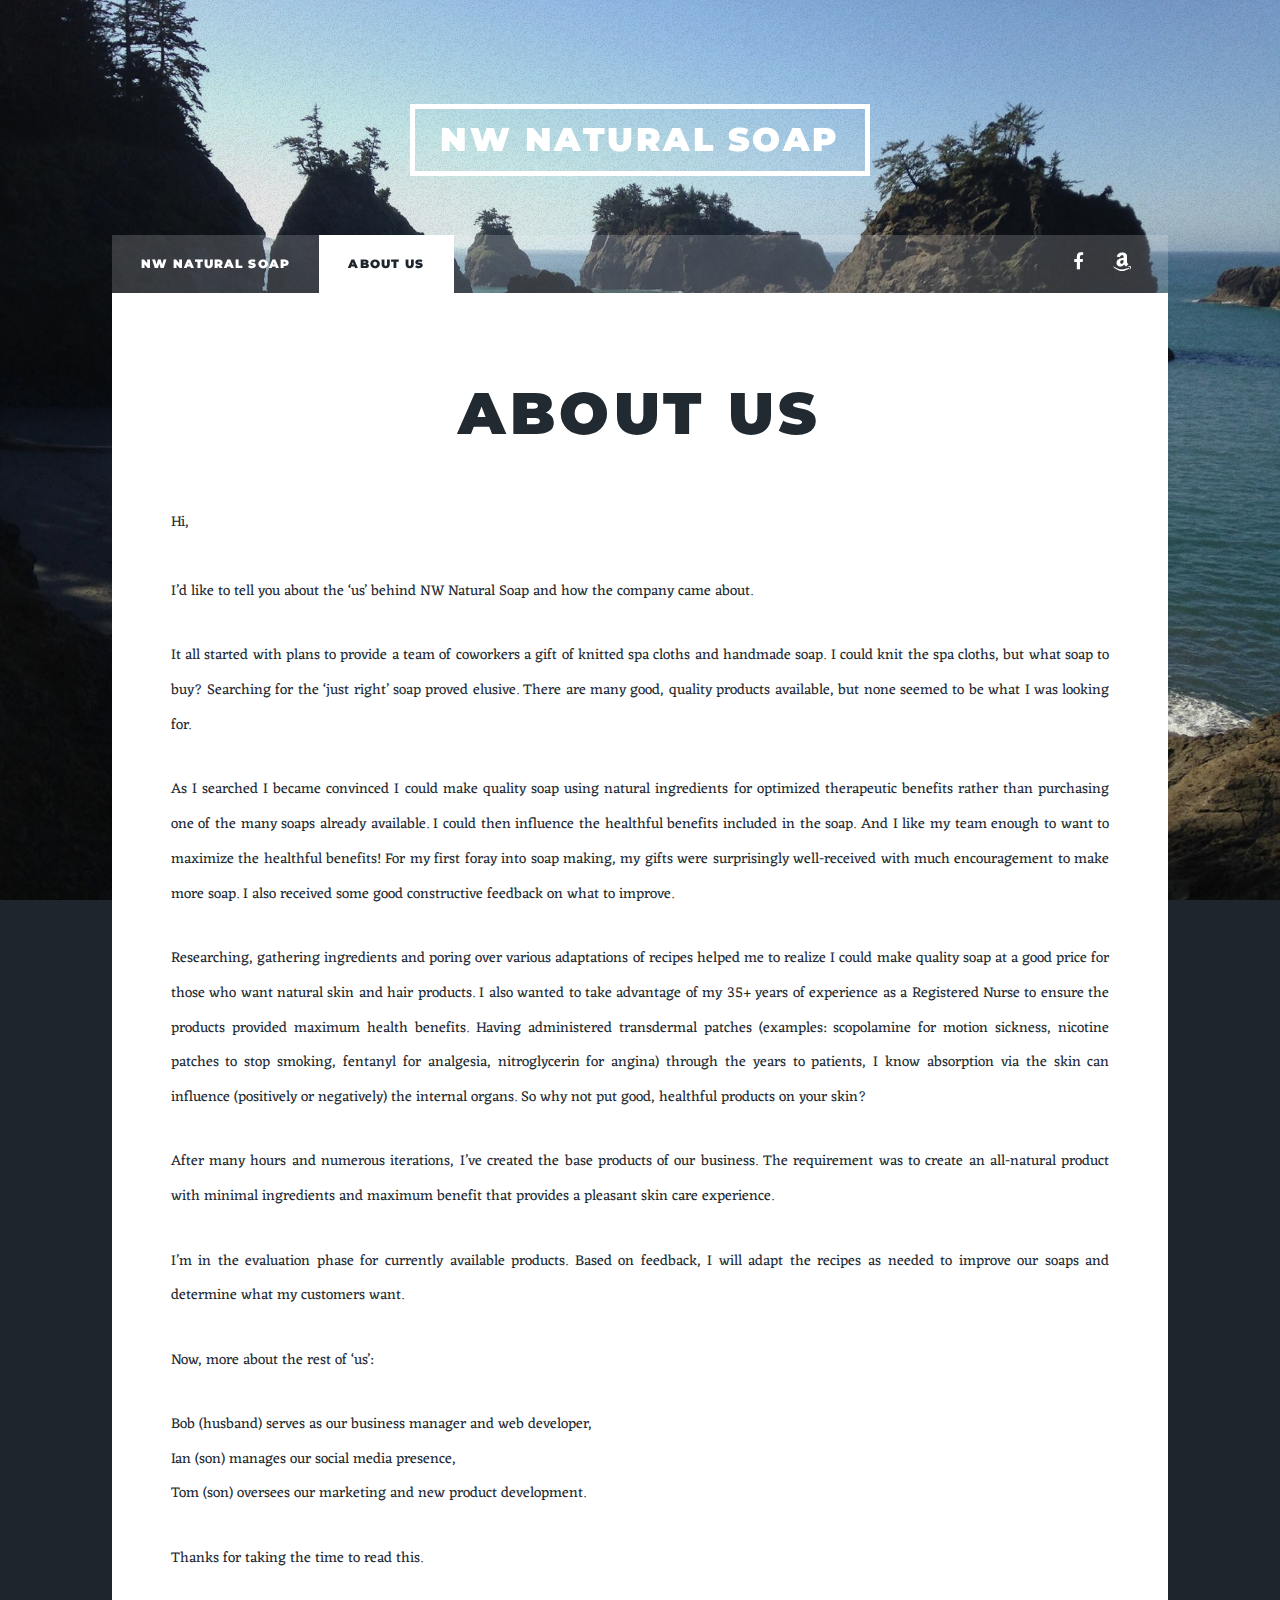
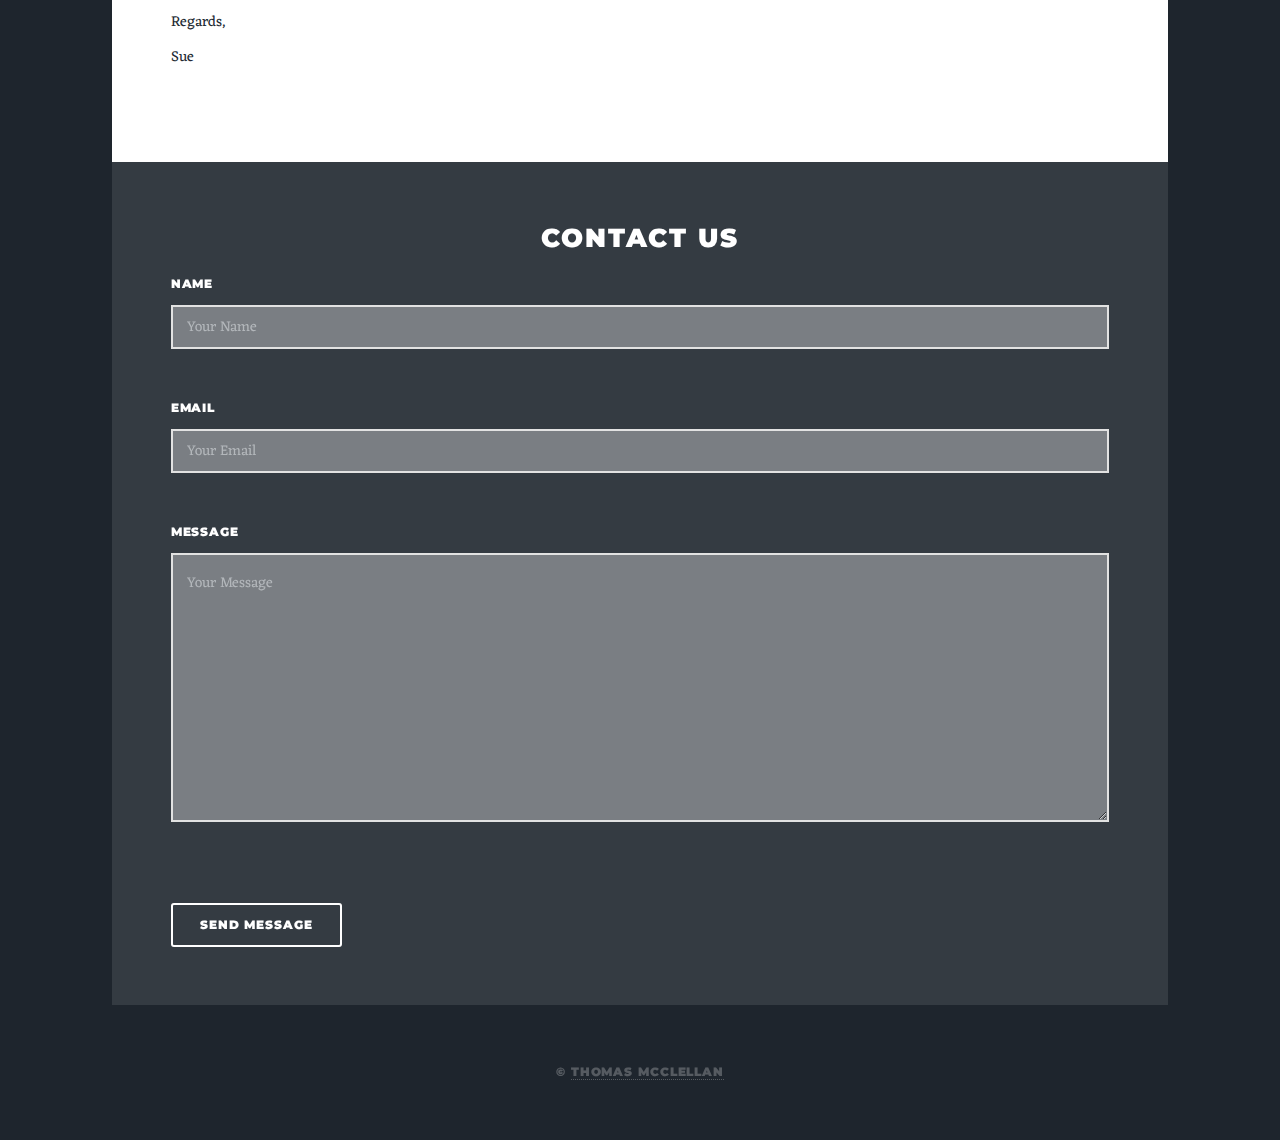
==== commit 97cff4b5: "Formspree fix" ====
--- a/aboutUs.html
+++ b/aboutUs.html
@@ -26,9 +26,10 @@
           <!-- <li><a href="elements.html">Elements Reference</a></li> -->
         </ul>
         <ul class="icons">
-          <li><a href="#" class="icon fa-twitter"><span class="label">Twitter</span></a></li>
-          <li><a href="#" class="icon fa-facebook"><span class="label">Facebook</span></a></li>
-          <li><a href="#" class="icon fa-instagram"><span class="label">Instagram</span></a></li>
+          <!-- <li><a href="#" class="icon fa-twitter"><span class="label">Twitter</span></a></li> 
+          <li><a href="#" class="icon fa-instagram"><span class="label">Instagram</span></a></li> -->
+          <li><a href="https://www.facebook.com/NWNaturalSoap/?ref=br_rs" target="blank" class="icon fa-facebook"><span class="label">Facebook</span></a></li>
+          <li><a href="https://www.amazon.com/s?ie=UTF8&me=A3Q5WHNU5KU2IV&page=1" target="blank" class="icon fa-amazon"><span class="label">Amazon</span></a></li>
         </ul>
       </nav>
 
@@ -40,7 +41,7 @@
           <header class="major">
             <h1>About Us</h1>
           </header>
-          <div class="image main"><img src="images/pic01.jpg" alt="" /></div>
+          <!-- <div class="image main"><img src="images/pic01.jpg" alt="" /></div> -->
           <p>Hi, <br><br> I’d like to tell you about the ‘us’ behind NW Natural Soap and how the company came about.</p>
           <p>It all started with plans to provide a team of coworkers a gift of knitted spa cloths and handmade soap.  I could knit the spa cloths, but what soap to buy?  Searching for the ‘just right’ soap proved elusive.  There are many good, quality products available, but none seemed to be what I was looking for.</p>
           <p>As I searched I became convinced I could make quality soap using natural ingredients for optimized therapeutic benefits rather than purchasing one of the many soaps already available.  I could then influence the healthful benefits included in the soap.  And I like my team enough to want to maximize the healthful benefits!  For my first foray into soap making, my gifts were surprisingly well-received with much encouragement to make more soap.  I also received some good constructive feedback on what to improve.</p>
@@ -86,7 +87,9 @@
 
       <!-- Copyright -->
       <div id="copyright">
-        <ul><li>&copy; Untitled</li><li>Design: <a href="https://html5up.net">HTML5 UP</a></li></ul>
+        <ul>
+          <li>&copy; <a href="https://thomasmcclellan.github.io/" target="blank">Thomas McClellan</a></li>
+        </ul>
       </div>
     </div>
 
--- a/assets/css/main.css
+++ b/assets/css/main.css
@@ -1871,6 +1871,10 @@
 	}
 
 /* Button */
+
+  #sendMessageButton {
+    margin-top: 2em;
+  }
 
 	input[type="submit"],
 	input[type="reset"],
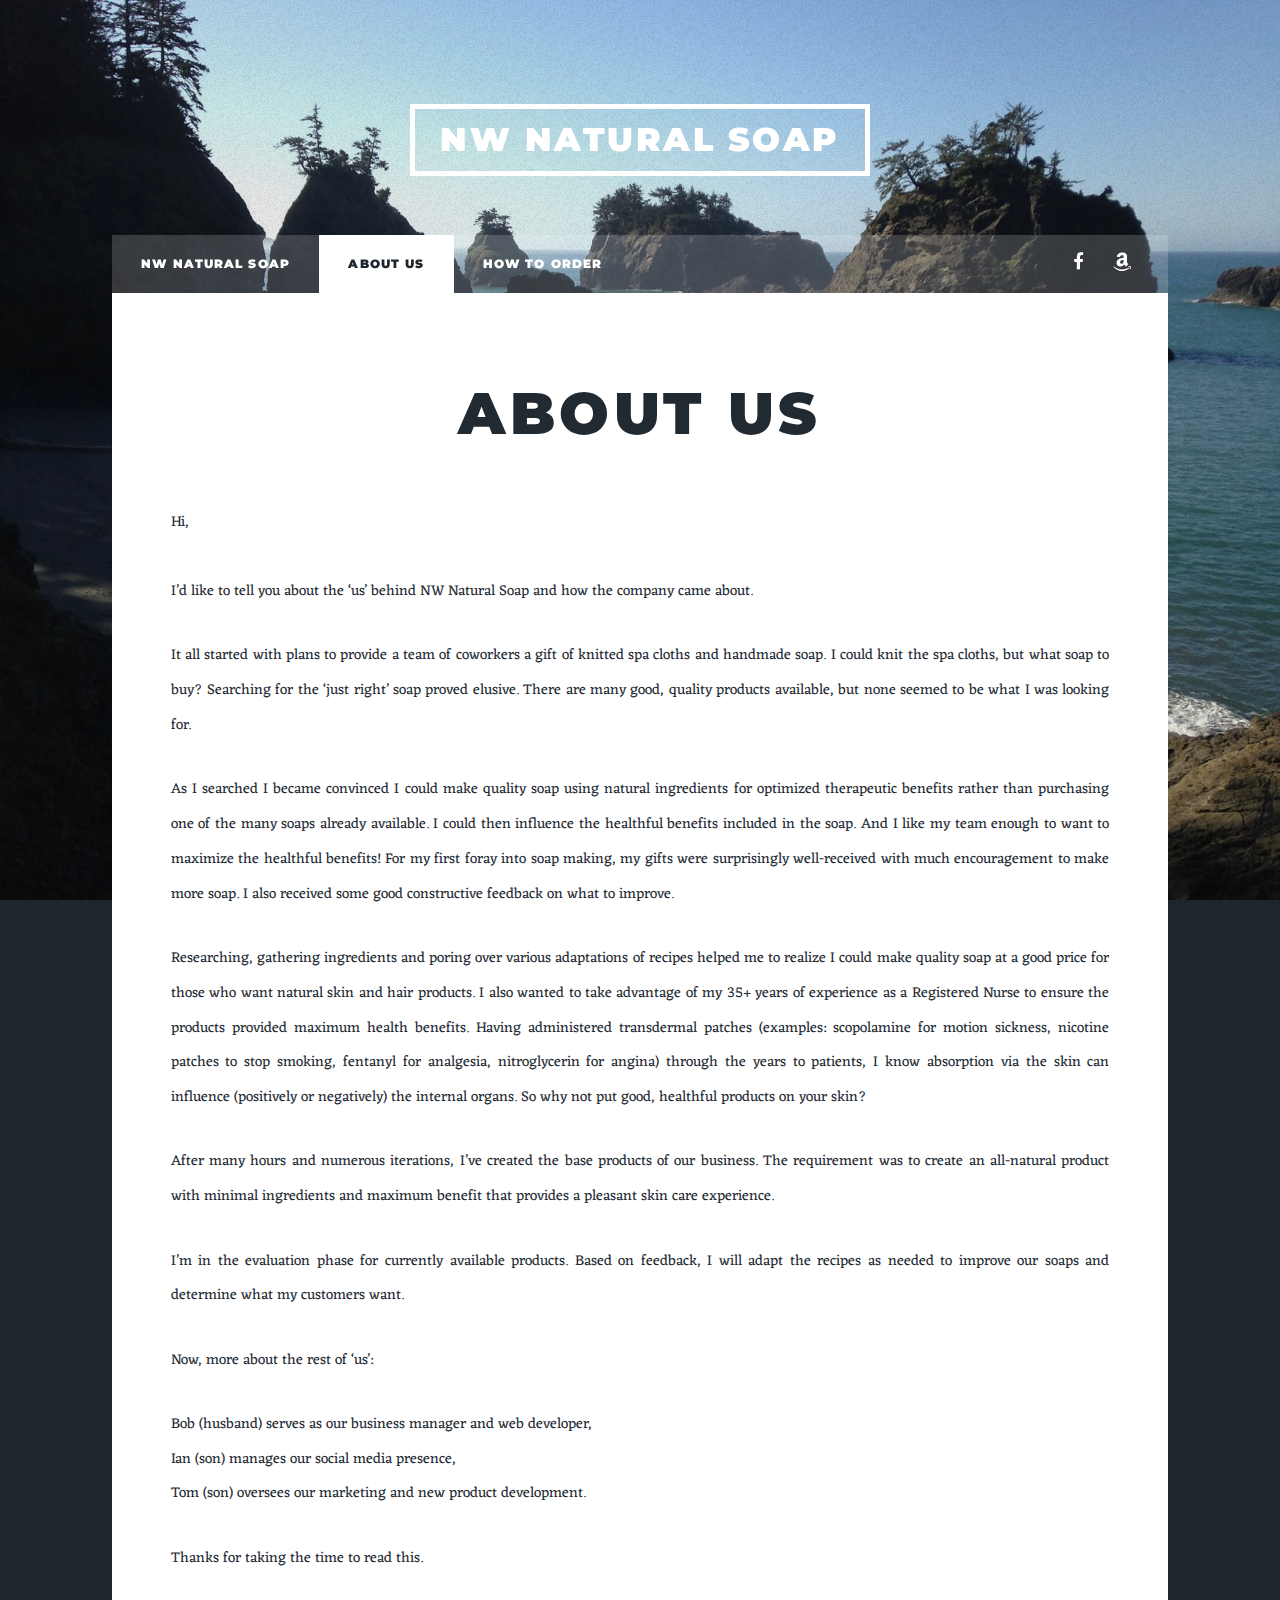
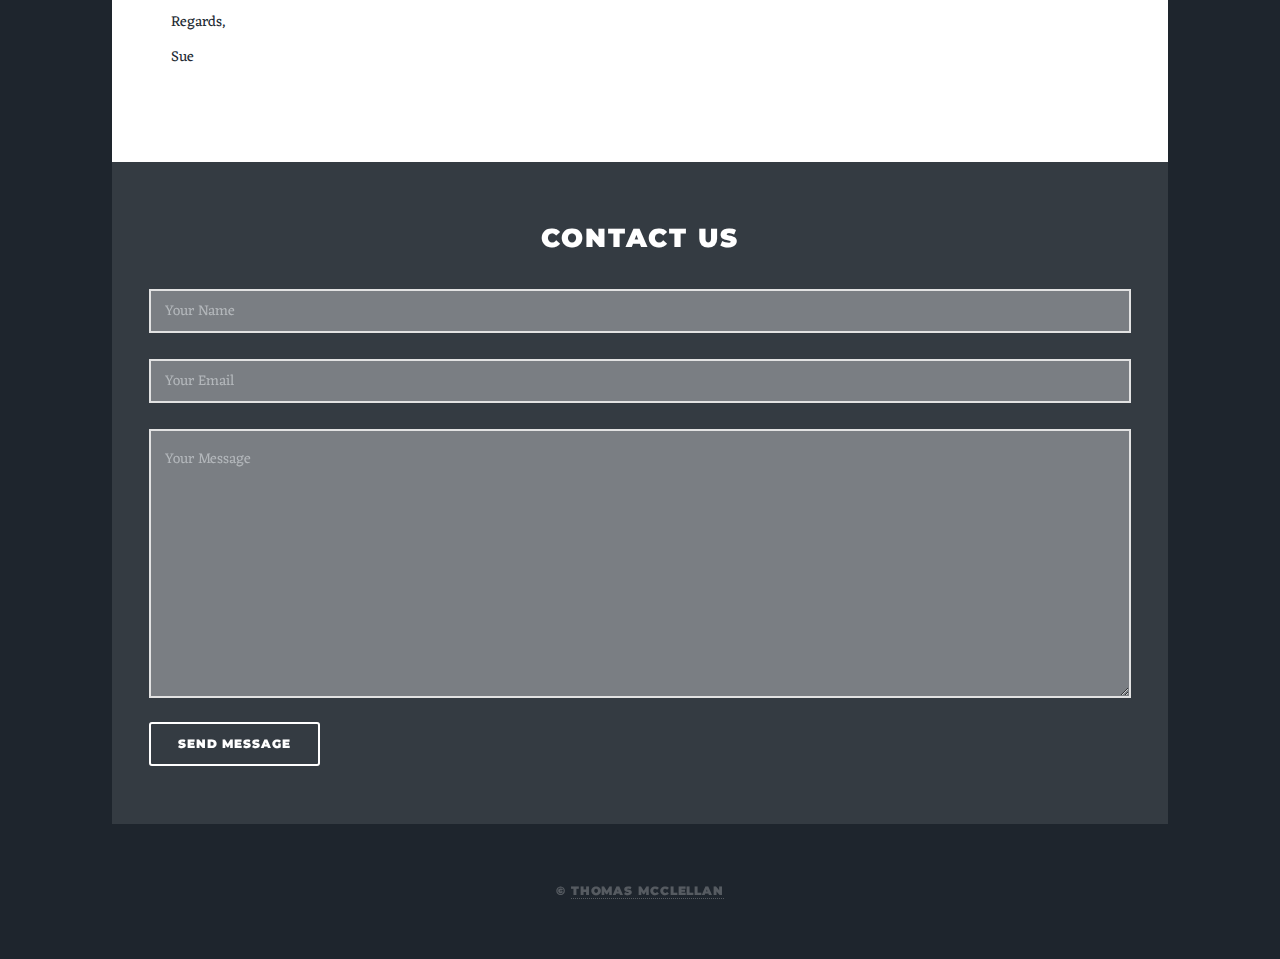
==== commit 1d989075: "Added howto tab" ====
--- a/aboutUs.html
+++ b/aboutUs.html
@@ -23,7 +23,8 @@
         <ul class="links">
           <li><a href="index.html">NW Natural Soap</a></li>
           <li class="active"><a href="aboutUs.html">About Us</a></li>
-          <!-- <li><a href="elements.html">Elements Reference</a></li> -->
+          <li><a href="howTo.html">How to Order</a></li>
+          <!-- <li><a href="didYouKnow.html">Did You Know?</a></li> -->
         </ul>
         <ul class="icons">
           <!-- <li><a href="#" class="icon fa-twitter"><span class="label">Twitter</span></a></li> 
@@ -58,29 +59,21 @@
       <!-- Footer -->
       <footer id="footer">
         <section>
-          <h2>Contact Us</h2>
-          <form "https://formspree.io/thomasmcclellan87@gmail.com" method="POST">
-            <div class="field form-group">
-              <label for="name">Name</label>
-              <input type="text" class="form-control" placeholder="Your Name" id="name" required="" data-validation-required-message="Please enter your name" name="name"> 
-              <p class="help-block text-danger"></p>
-            </div>
-            <div class="field form-group">
-              <label for="email">Email</label>
-              <input type="email" class="form-control" placeholder="Your Email" id="email" required="" data-validation-required-message="Please enter your email" name="_replyto"> 
-              <p class="help-block text-danger"></p>
-            </div>
-            <div class="field form-group">
-              <label for="message">Message</label>
-              <textarea class="form-control" rows="7" placeholder="Your Message" id="message" required="" data-validation-required-message="Please leave a message" name="message"></textarea>
-              <p class="help-block text-danger"></p>
-            </div>
-            <div class="text-center actions">
-              <div id="success"></div>
-              <button id="sendMessageButton" class="btn btn-primary" type="submit">
-                Send Message
-              </button>
-            </div>
+          <h2>Contact Us</h2><br>
+          <form action="https://formspree.io/thomasmcclellan87@gmail.com" method="POST">
+            <input type="text" class="form-control" placeholder="Your Name" id="name" required="" data-validation-required-message="Please enter your name" name="name"> 
+            <p class="help-block text-danger"></p><br><br>
+          
+            <input type="email" class="form-control" placeholder="Your Email" id="email" required="" data-validation-required-message="Please enter your email" name="_replyto"> 
+            <p class="help-block text-danger"></p><br><br>
+          
+            <textarea class="form-control" rows="7" placeholder="Your Message" id="message" required="" data-validation-required-message="Please leave a message" name="message"></textarea>
+            <p class="help-block text-danger"></p>
+          
+            <div id="success"></div>
+            <button id="sendMessageButton" class="btn btn-primary" type="submit">
+              Send Message
+            </button>
           </form>
         </section>
       </footer>
